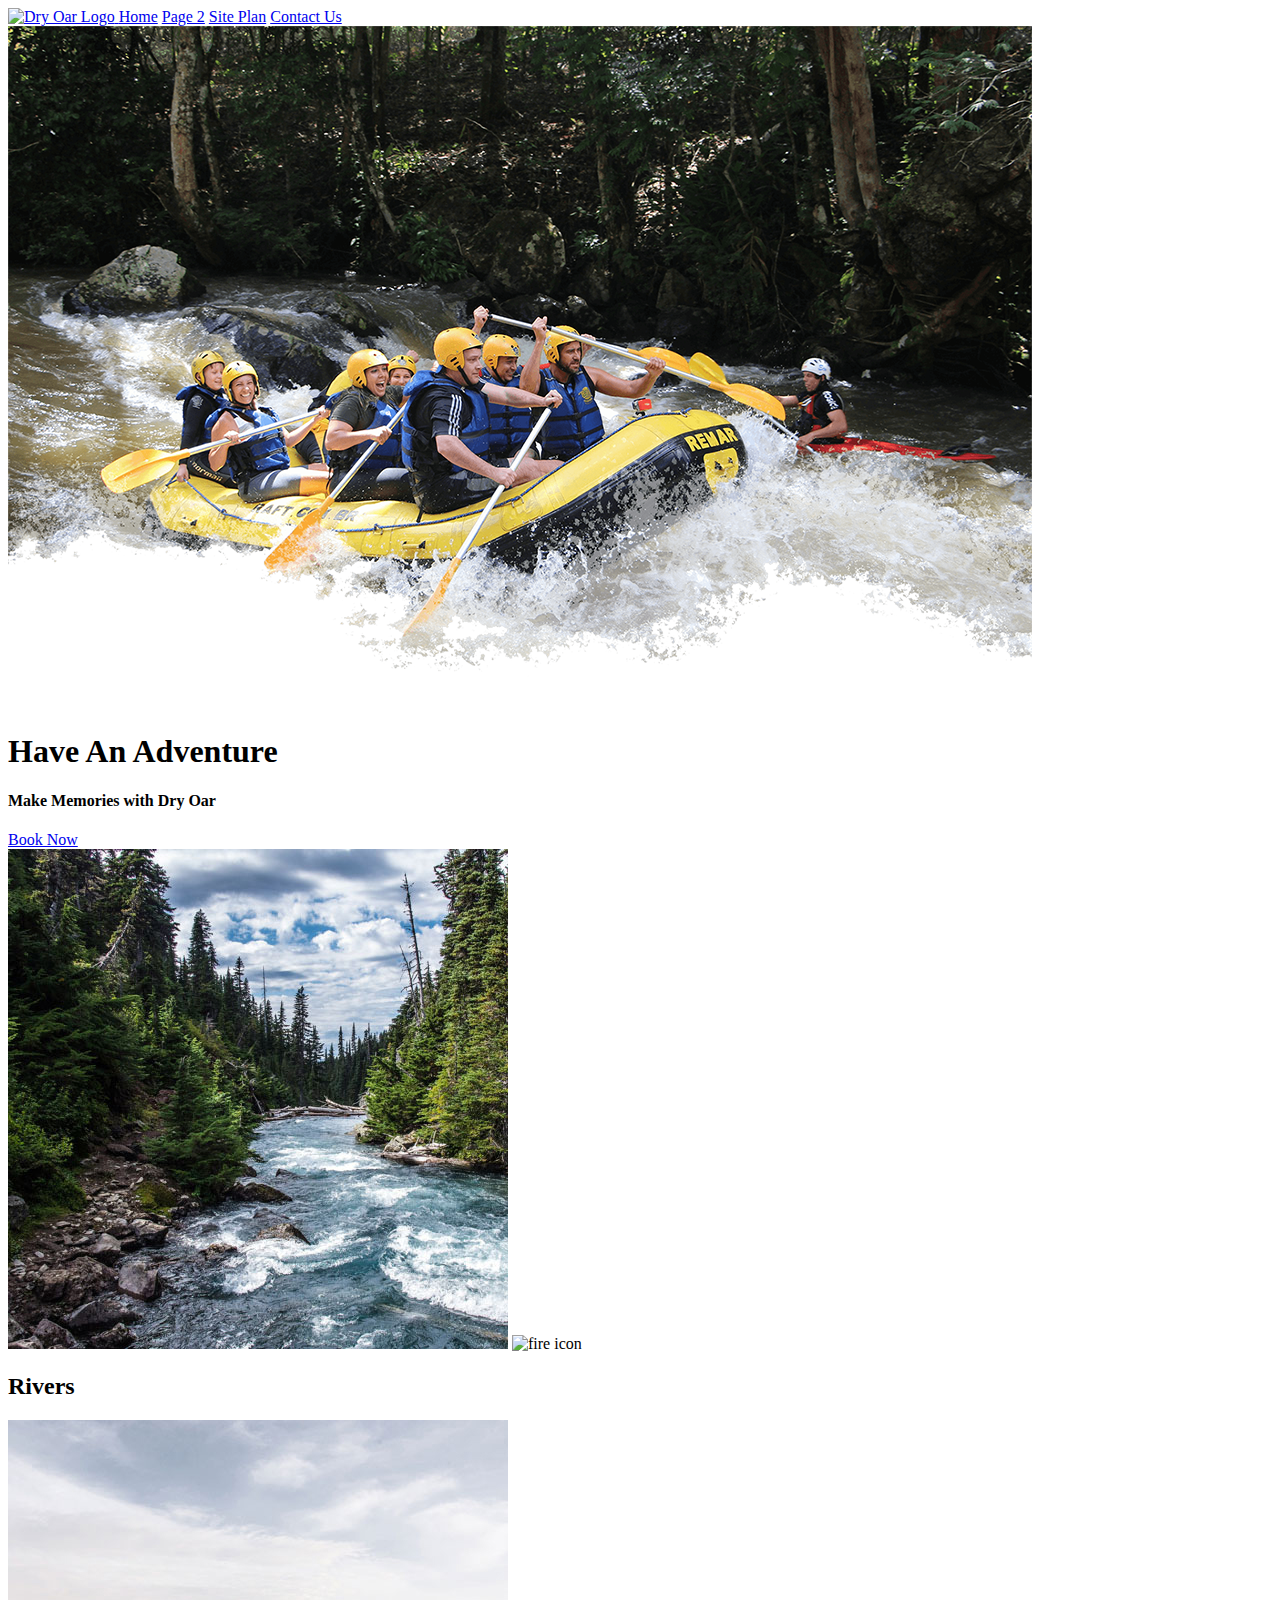
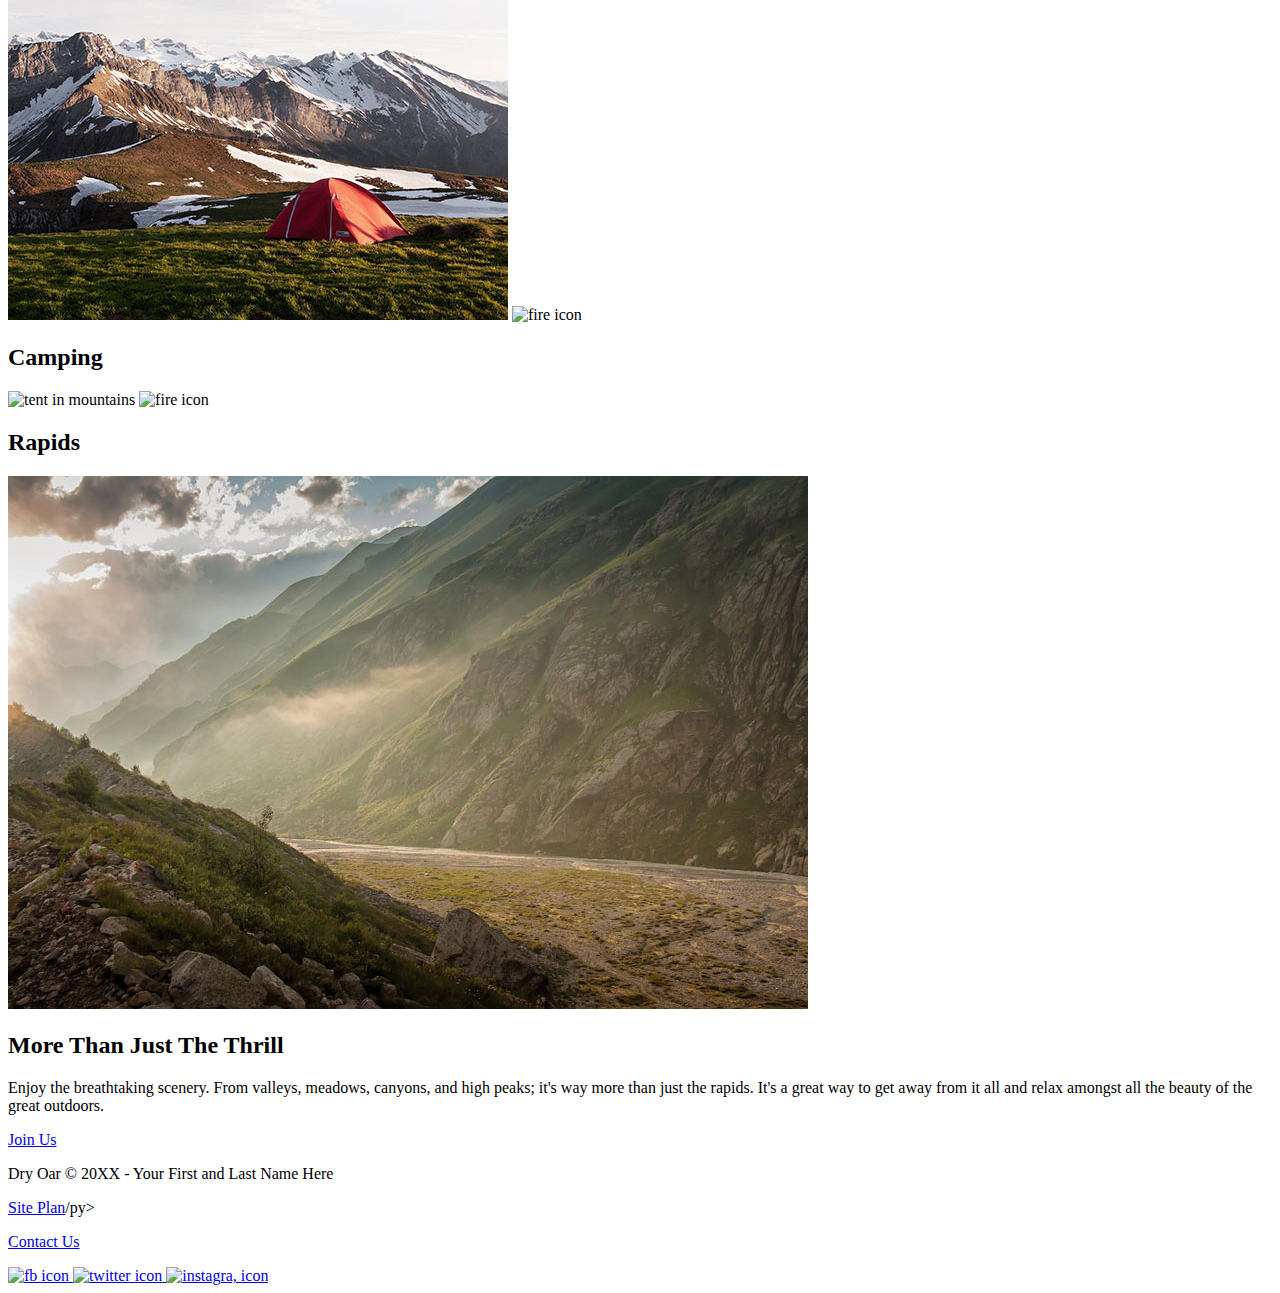
==== wwr/index.html @ 52f0e615 "fine" ====
<!DOCTYPE html>
<html lang="en">
<head>
    <meta charset="UTF-8">
    <meta http-equiv="X-UA-Compatible" content="IE=edge">
    <meta name="viewport" content="width=device-width, initial-scale=1.0">
    <title>Whitewater Rafting Vacations | Dry Oar Boating | Home</title>
</head>
<body>
    <body>
        </header>
            <a id=""logo_link" href="index.html">
                <img class=""logo" src="Assignment1\wdd130\wwr\images\logo.png" alt="Dry Oar Logo">
            </a>
            </nav>
                <a href="index.html">Home</a> 
                <a href="#">Page 2</a>
                <a href="site-plan-rafting.html">Site Plan</a>
                <a href="contactus.html">Contact Us</a>
                </nav>  
        </header>  
        <div id="hero">
            <div id="hero-box">
                <img id="hero-img" src="images/hero.png" alt="People enjoying white water rafting">
            </div>
            <section id="hero-msg">
                <h1 class="home-title">Have An Adventure</h1>
                <h4>Make Memories with Dry Oar </h4>
                <div class='button-box'>
                    <a class='book' href="contactus.html">Book Now</a>
                </div>
            </section>  
        </div>
        <main class="home-grid">
            <section class="rivers-card">
                <img class="card-img"src="images/rivers.jpg" alt="river in forest">
                <img class="icon" src="images/river_icon.png" alt="fire icon">
                <h2>Rivers</h2>
            </section>
            <section class="camping-card">
                <img class="card-img" src="images/camping.jpg" alt="tent in mountains">
                <img class="icon" src="images/fire_icon.png" alt="fire icon">
                <h2>Camping</h2>
            </section>
            <section class="rapids-card">
                <img class="card-img" src="images/rapids.jpg" alt="tent in mountains">
                <img class="icon" src="images/fire_icon.png" alt="fire icon">
                <h2>Rapids</h2>
            </section>
            <img class="mountains" src="images/mountains.jpg" alt="Misty mountains">
            </section class="msg">
                <h2>More Than Just The Thrill</h2>
                <p>Enjoy the breathtaking scenery. From valleys, meadows, canyons, and high peaks; it's way more than just the rapids. It's a great way to get away from it all and relax amongst all the beauty of the great outdoors. </p>
                <a class='join' href="rivers.html">Join Us</a>
            </section>
        </main>   
        </footer>   
            <p>Dry Oar &copy; 20XX - Your First and Last Name Here</p>
            <p><a href="site-plan-rafting.html">Site Plan</a>/py>
            <p><a href="contactus.html">Contact Us</a></p>
            <div class="social">
                <a href="https://facebook.com">
                    <img src="images/facebook.png" alt="fb icon">
                </a>
                <a href="https://twitter.com">
                    <img src="images/twitter.png" alt="twitter icon">
                </a>
                <a href="https://intagram.com">
                    <img src="images/instagram.png" alt="instagra, icon">
                </a>
            </div>
        </footer>
    </body>
</body>
</html>
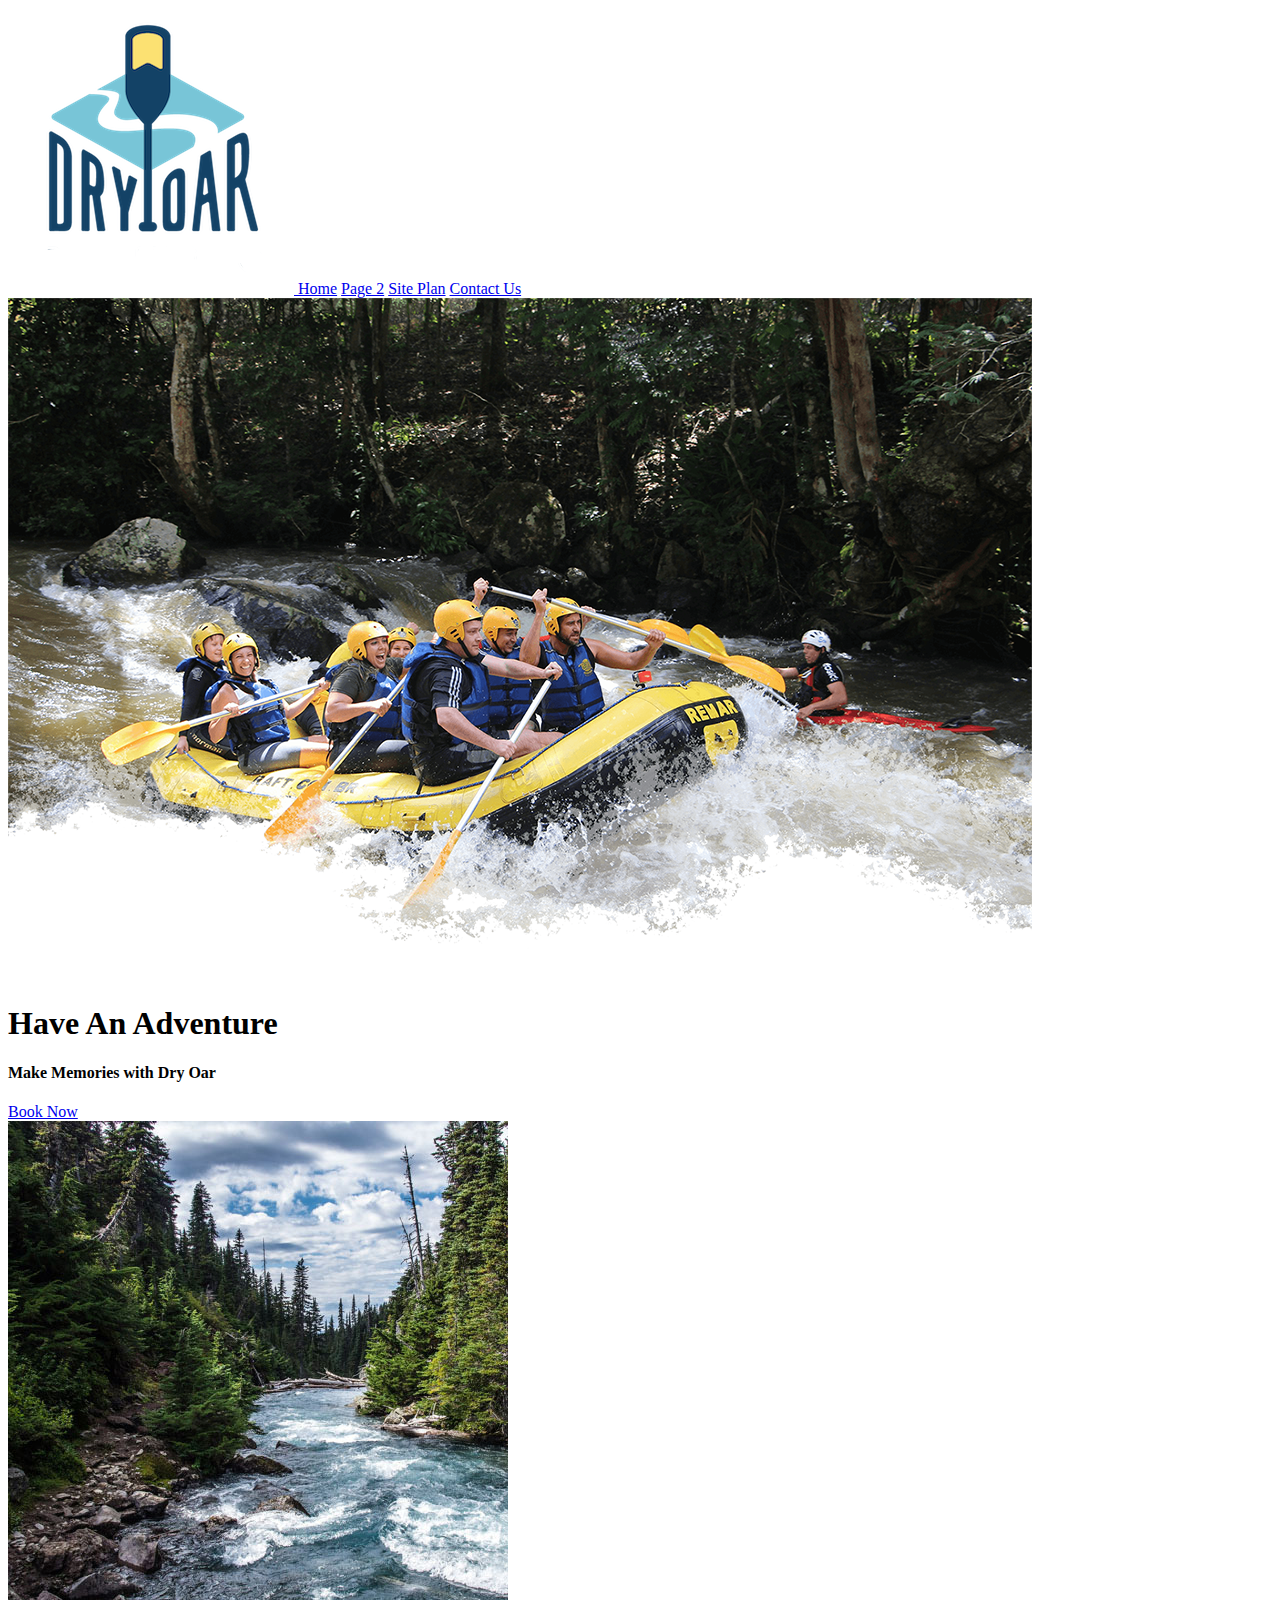
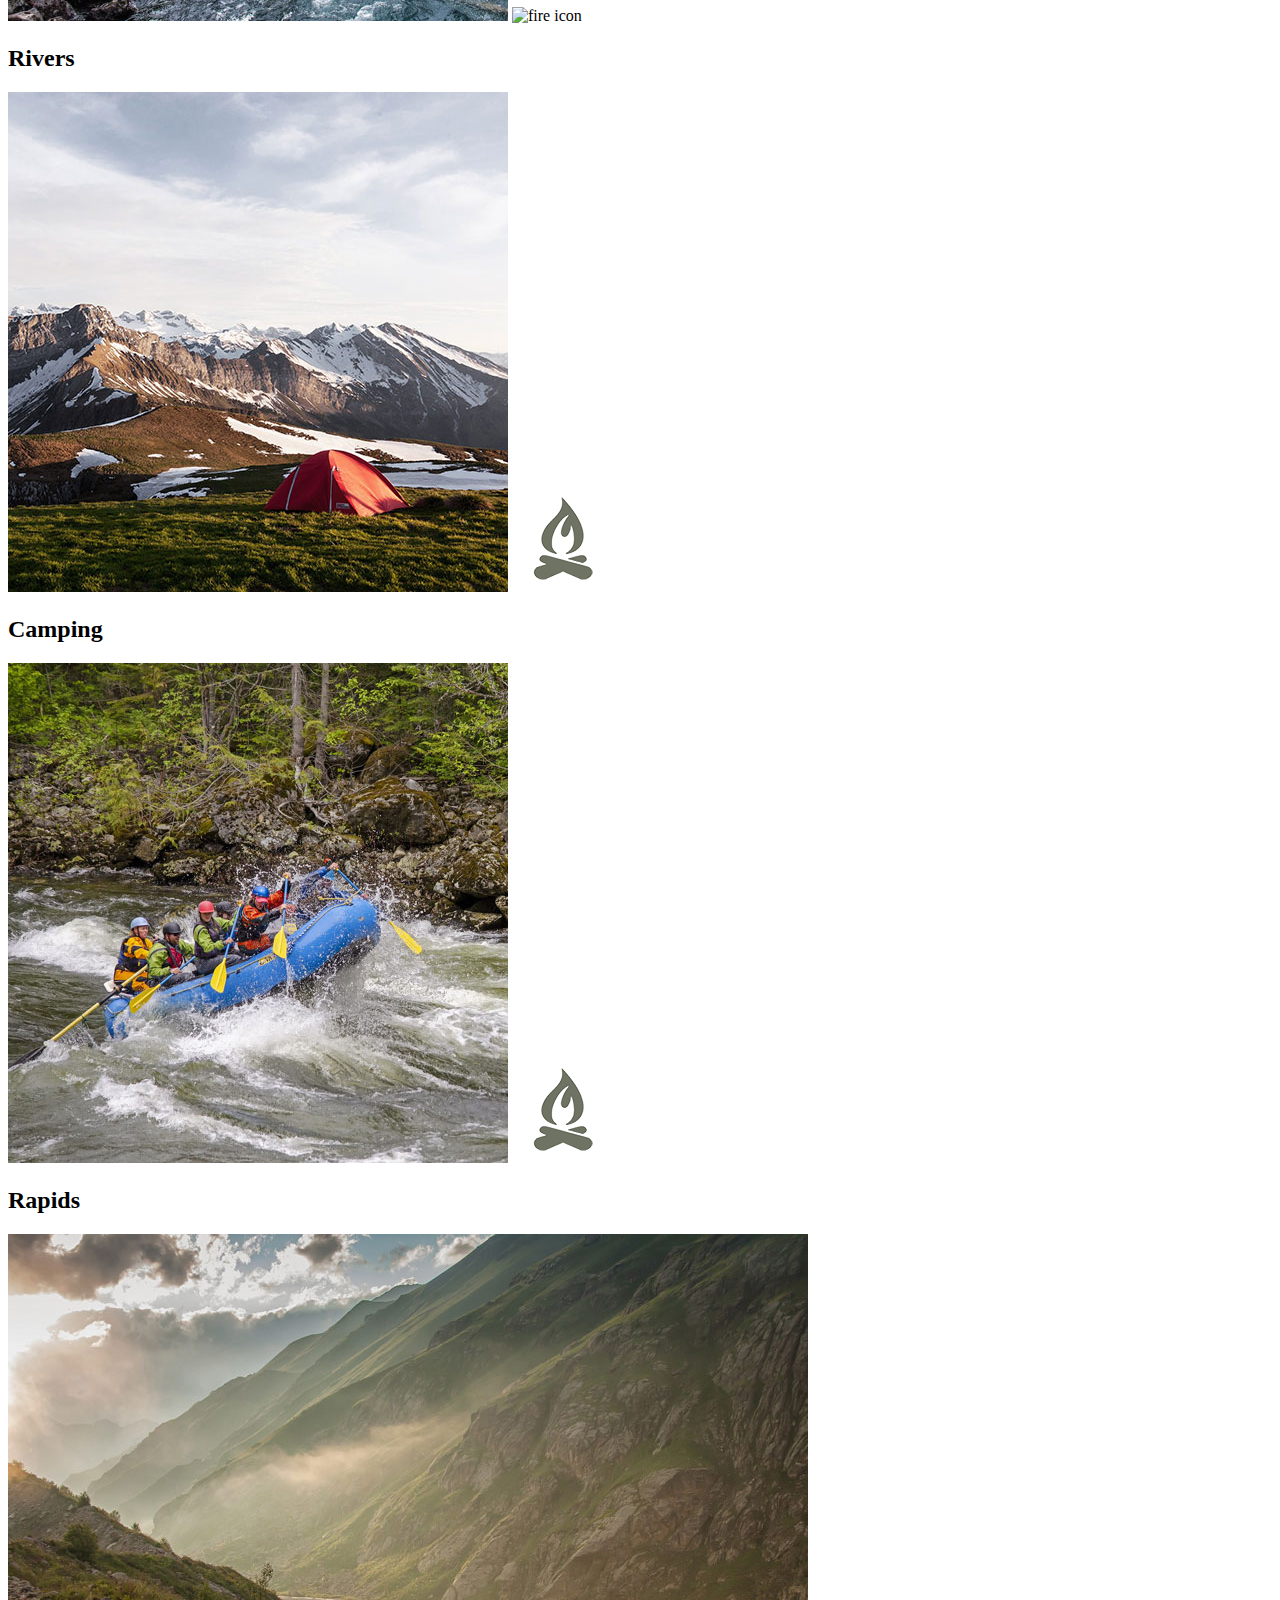
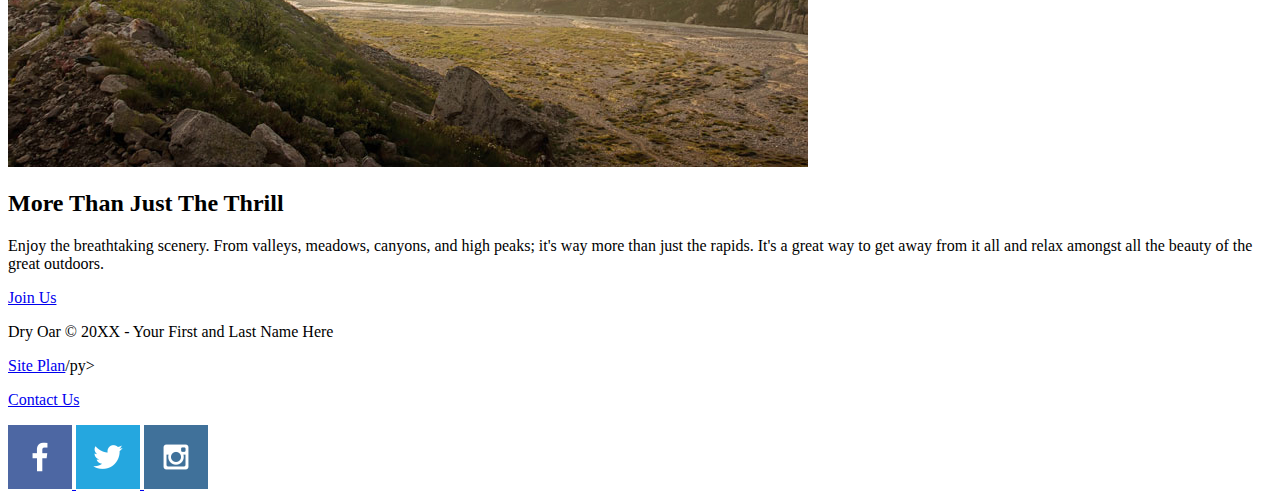
==== commit a1188f0e: "fixed link" ====
--- a/wwr/index.html
+++ b/wwr/index.html
@@ -4,20 +4,21 @@
     <meta charset="UTF-8">
     <meta http-equiv="X-UA-Compatible" content="IE=edge">
     <meta name="viewport" content="width=device-width, initial-scale=1.0">
+    <link rel="stylesheet" href="styles/style.css">
     <title>Whitewater Rafting Vacations | Dry Oar Boating | Home</title>
 </head>
 <body>
-    <body>
+    <div>
         </header>
             <a id=""logo_link" href="index.html">
-                <img class=""logo" src="Assignment1\wdd130\wwr\images\logo.png" alt="Dry Oar Logo">
+                <img class=""logo" src="images/logo.png" alt="Dry Oar Logo">
             </a>
             </nav>
                 <a href="index.html">Home</a> 
                 <a href="#">Page 2</a>
                 <a href="site-plan-rafting.html">Site Plan</a>
                 <a href="contactus.html">Contact Us</a>
-                </nav>  
+            </nav>  
         </header>  
         <div id="hero">
             <div id="hero-box">
@@ -59,17 +60,17 @@
             <p><a href="site-plan-rafting.html">Site Plan</a>/py>
             <p><a href="contactus.html">Contact Us</a></p>
             <div class="social">
-                <a href="https://facebook.com">
+                <a href="https://facebook.com" target="_blank">
                     <img src="images/facebook.png" alt="fb icon">
                 </a>
-                <a href="https://twitter.com">
+                <a href="https://twitter.com" target="_blank">
                     <img src="images/twitter.png" alt="twitter icon">
                 </a>
-                <a href="https://intagram.com">
-                    <img src="images/instagram.png" alt="instagra, icon">
+                <a href="https://intagram.com" target="_blank">
+                    <img src="images/instagram.png" alt="instagram, icon">
                 </a>
             </div>
         </footer>
-    </body>
+    </div>
 </body>
 </html>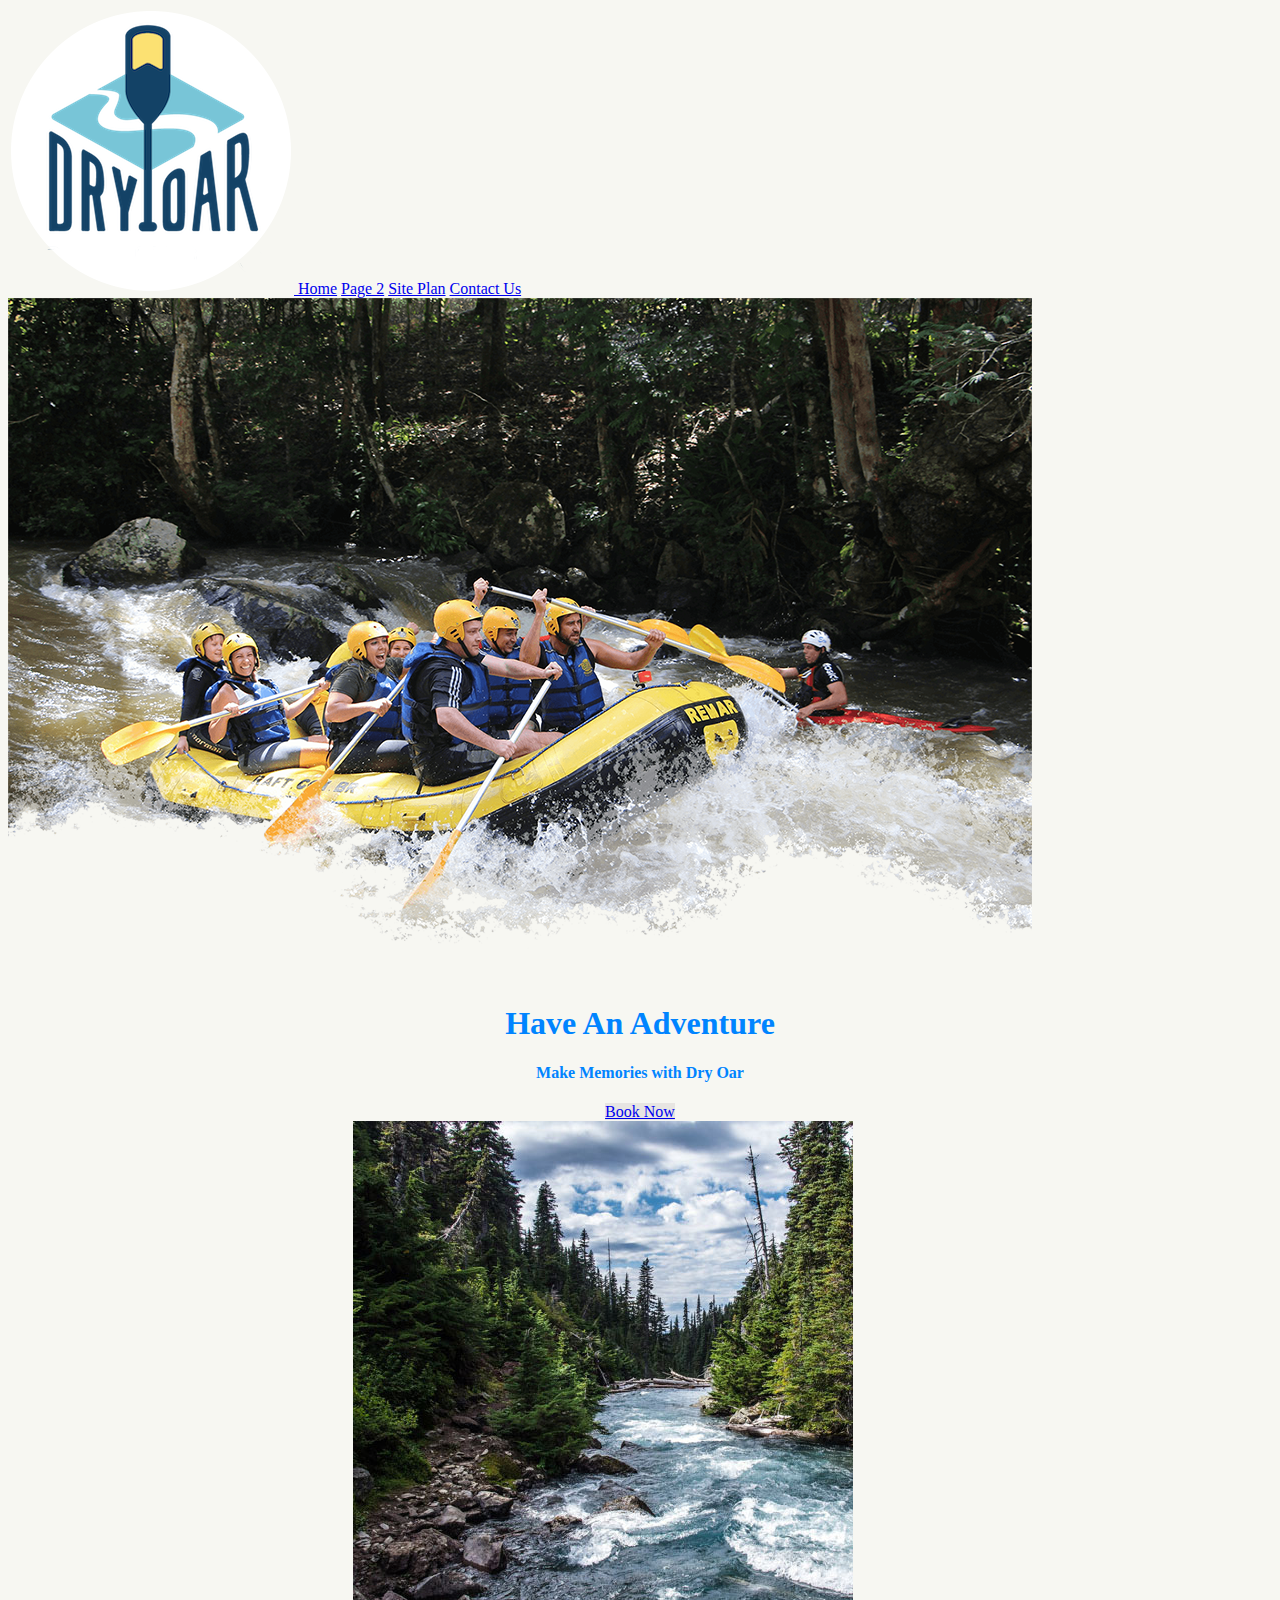
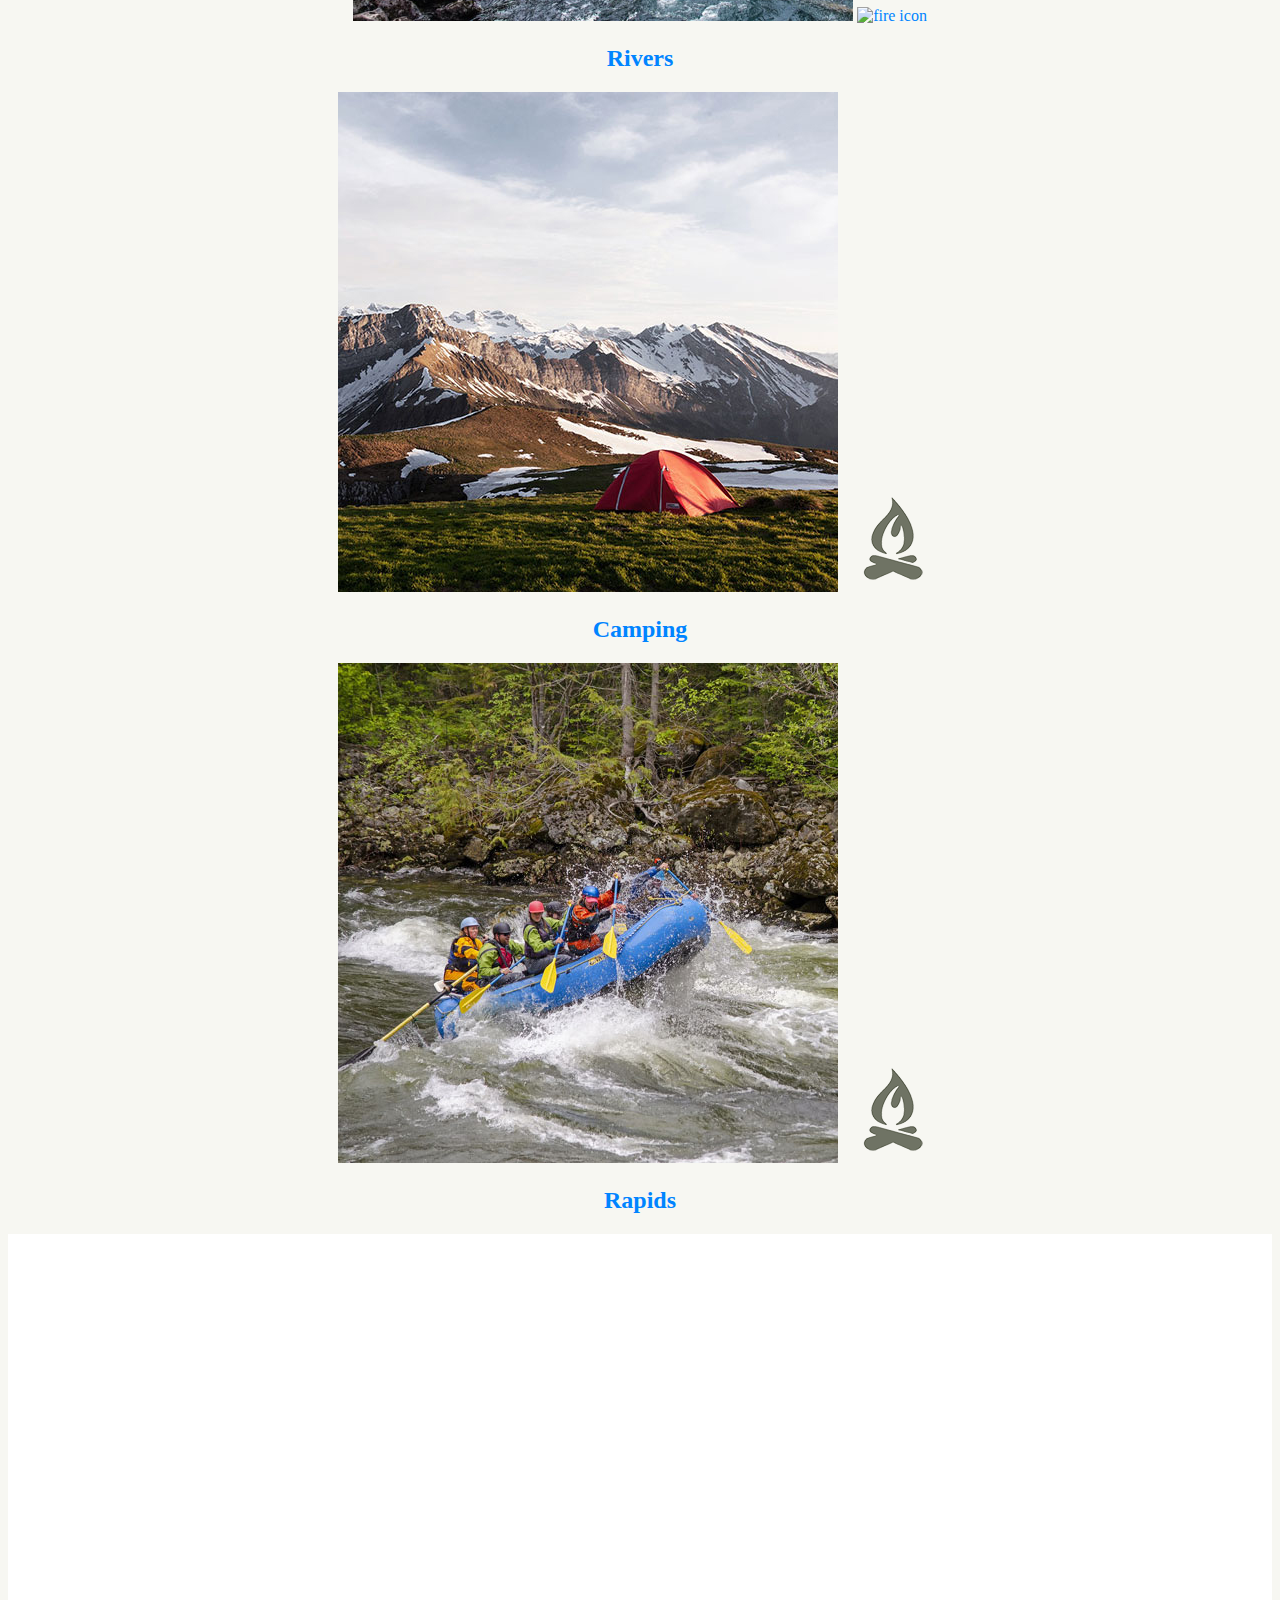
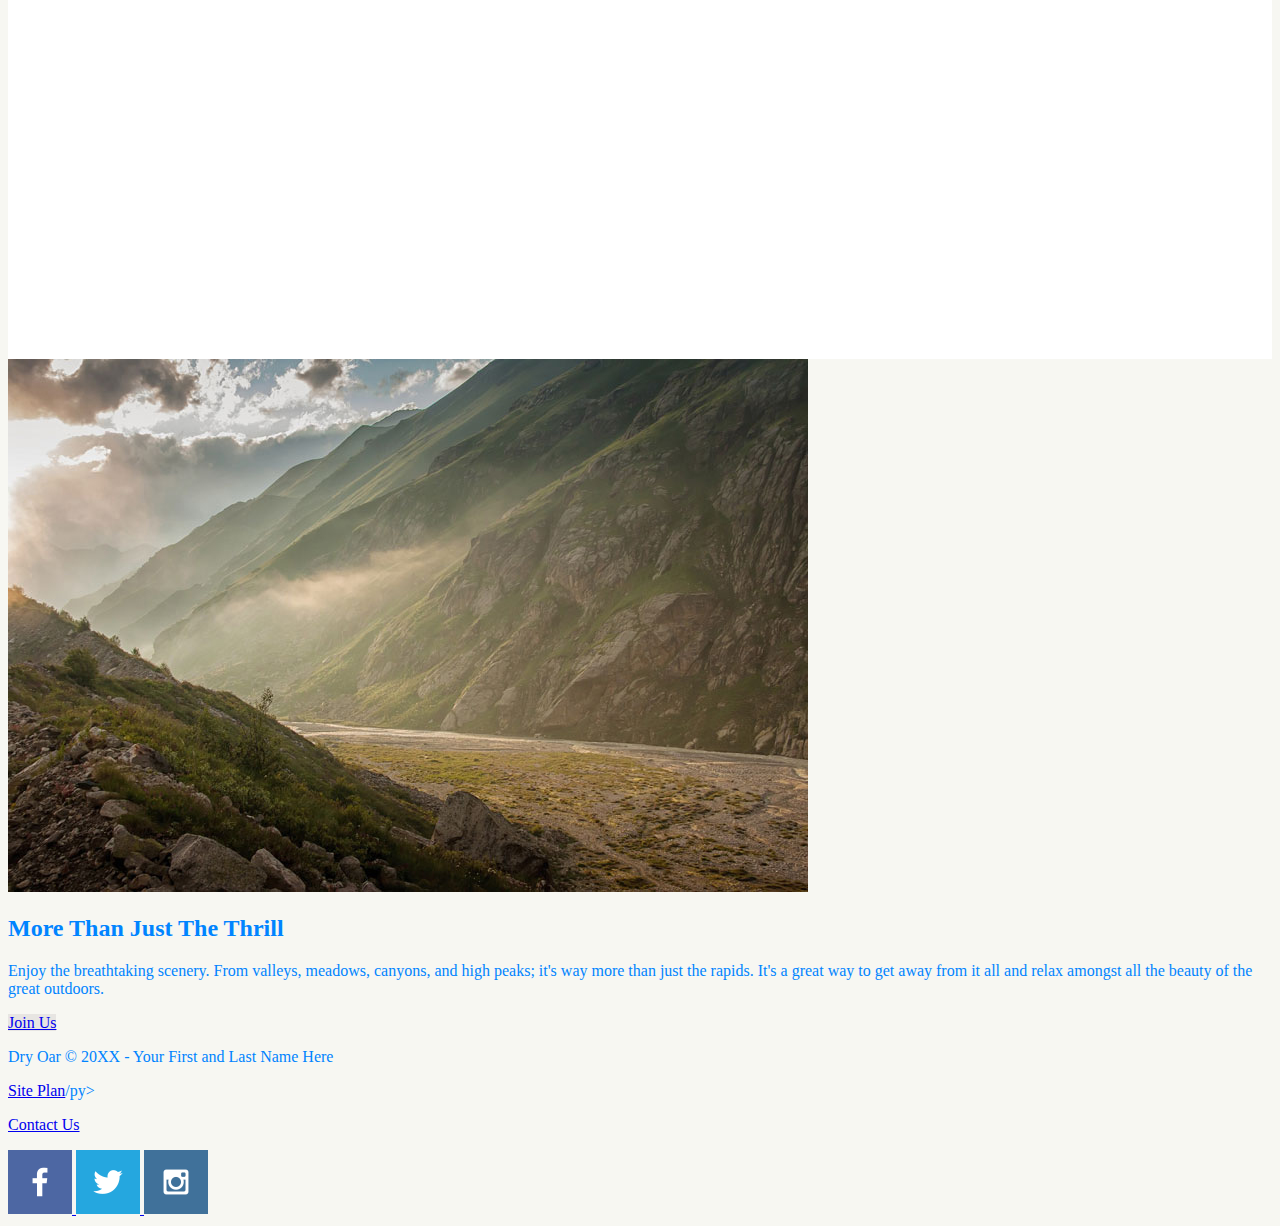
==== commit 7d18a445: "init commit" ====
--- a/wwr/index.html
+++ b/wwr/index.html
@@ -8,7 +8,7 @@
     <title>Whitewater Rafting Vacations | Dry Oar Boating | Home</title>
 </head>
 <body>
-    <div>
+    <div id="content">
         </header>
             <a id=""logo_link" href="index.html">
                 <img class=""logo" src="images/logo.png" alt="Dry Oar Logo">
@@ -48,6 +48,7 @@
                 <img class="icon" src="images/fire_icon.png" alt="fire icon">
                 <h2>Rapids</h2>
             </section>
+            <div id="background"></div>
             <img class="mountains" src="images/mountains.jpg" alt="Misty mountains">
             </section class="msg">
                 <h2>More Than Just The Thrill</h2>
--- a/wwr/styles/style.css
+++ b/wwr/styles/style.css
@@ -0,0 +1,57 @@
+#content {
+    max-width: 1600px;
+    margin: 0 auto;
+}
+
+nav a {
+    text-align: center;
+}
+
+#hero-msg h1, #hero-msg h4 {
+    text-align: center;
+}
+
+.button-box {
+    text-align: center;
+}
+
+main section{
+    text-align: center;
+}
+
+#background {
+    height: 725px;
+}
+
+body {
+    background-color: #f7f7f2;
+    color: rgb(0, 132, 255)
+}
+
+header {
+    background-color: rgb(248, 247, 247);
+}
+
+nav a:hover {
+    background-color: rgb(7, 7, 7);
+}
+
+.book, .join {
+    background-color: rgb(231, 229, 226);
+}
+
+.book:hover, .join:hover {
+    background-color: rgb(244, 244, 243);
+}
+ 
+#background {
+    background-color: white;
+}
+
+.msg {
+    background-color: black;
+}
+
+footer {
+    background-color: grey;
+}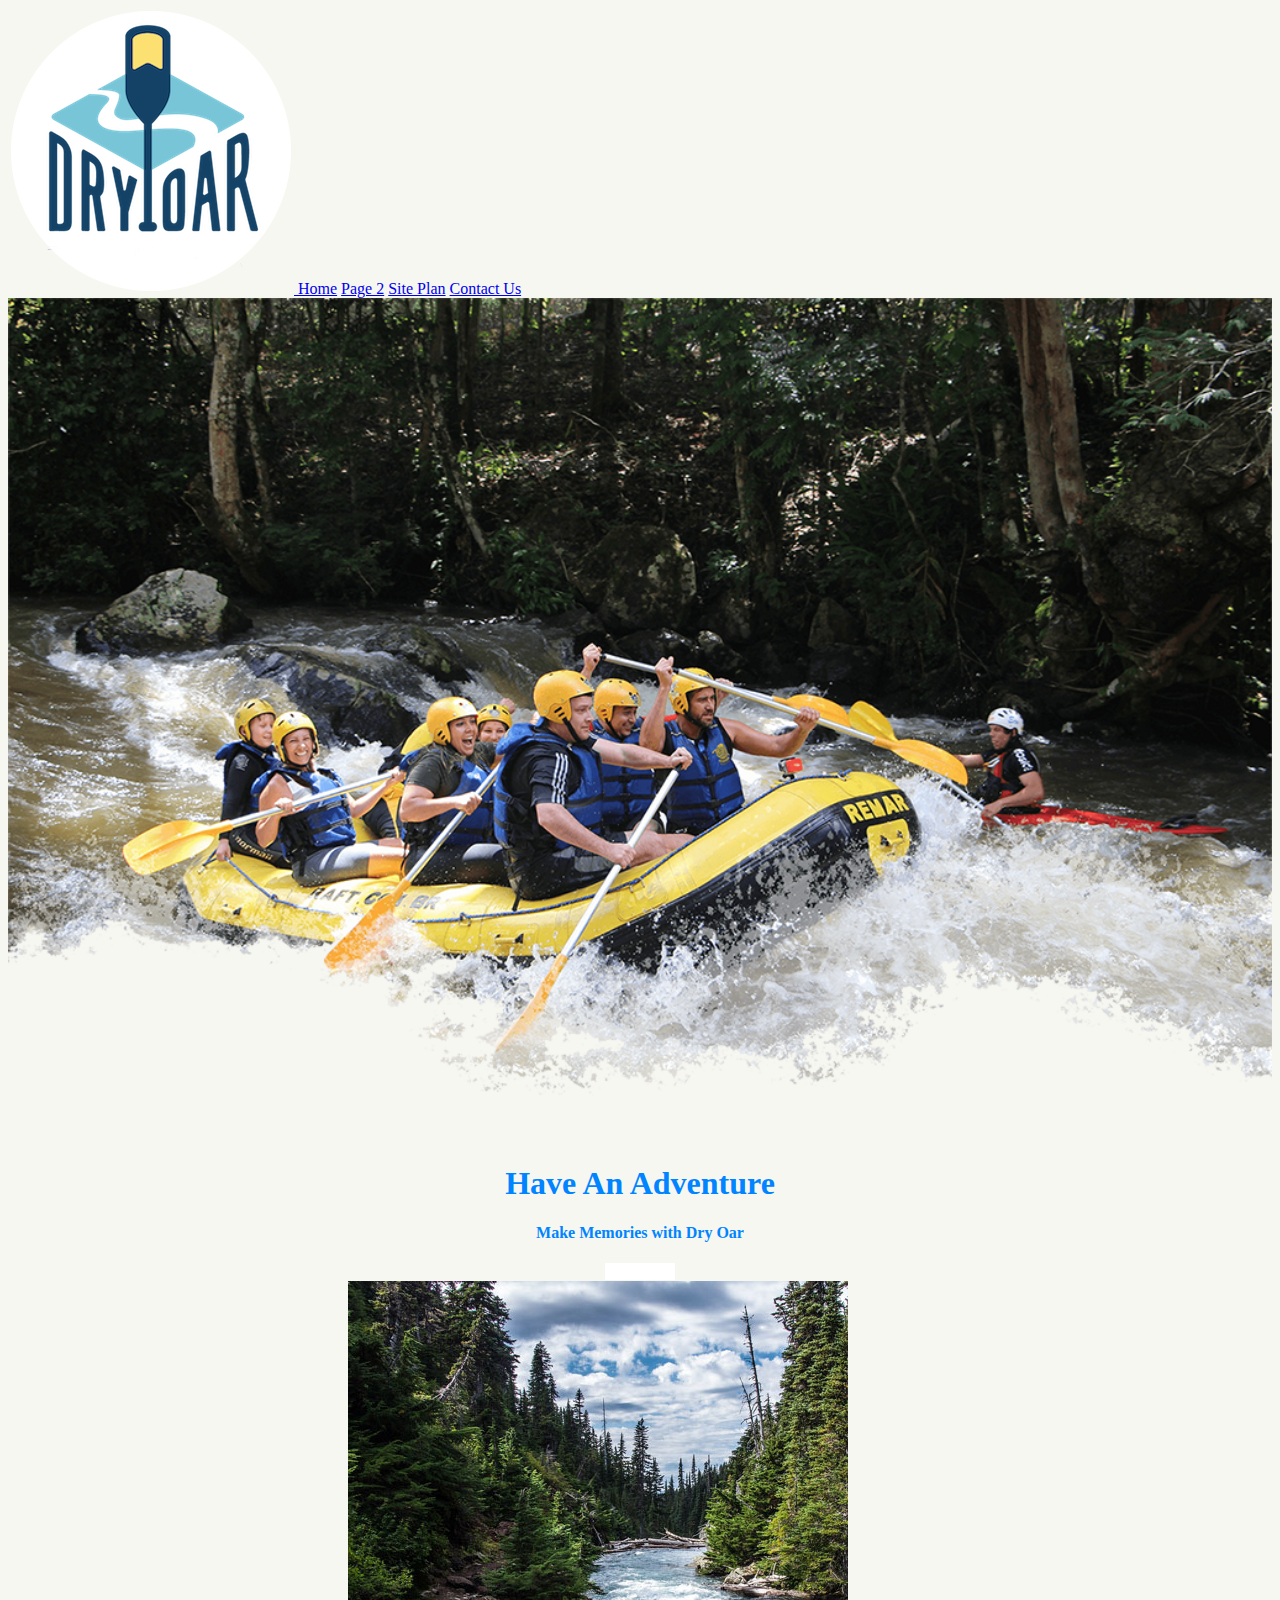
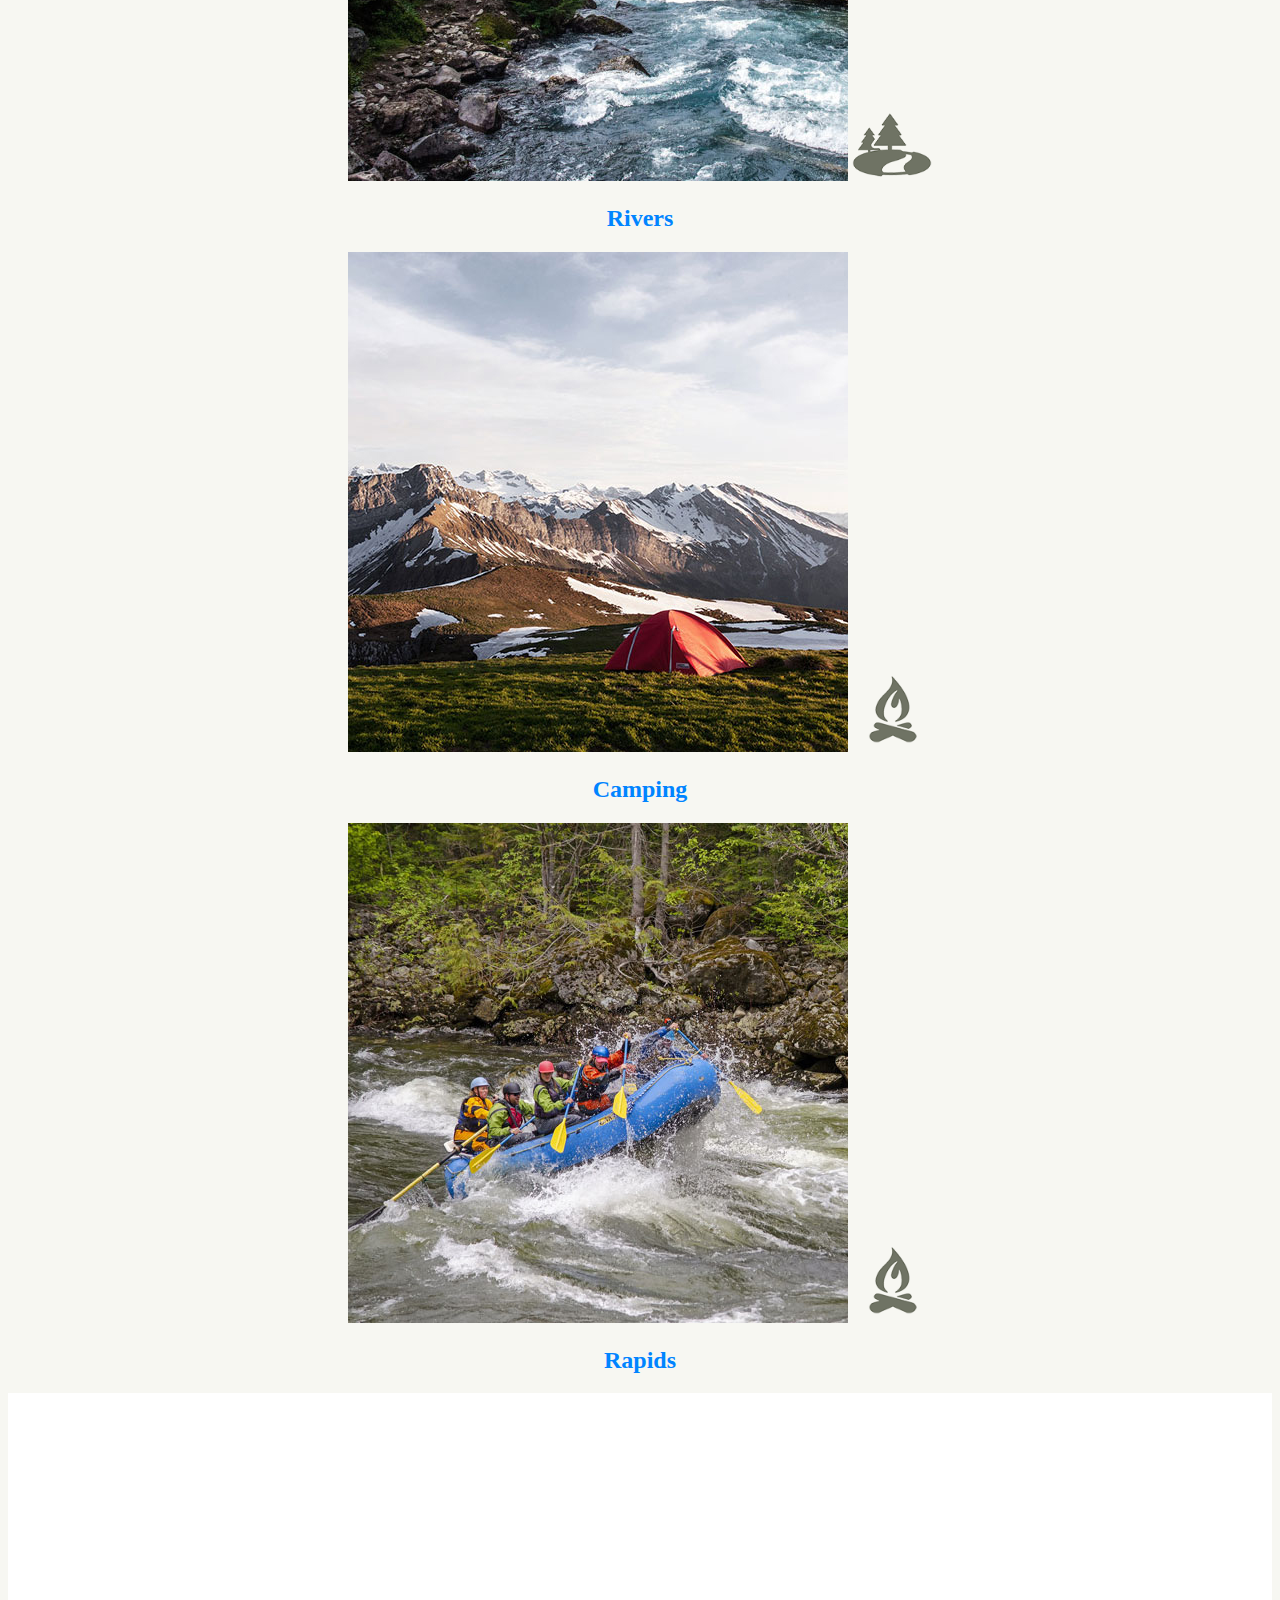
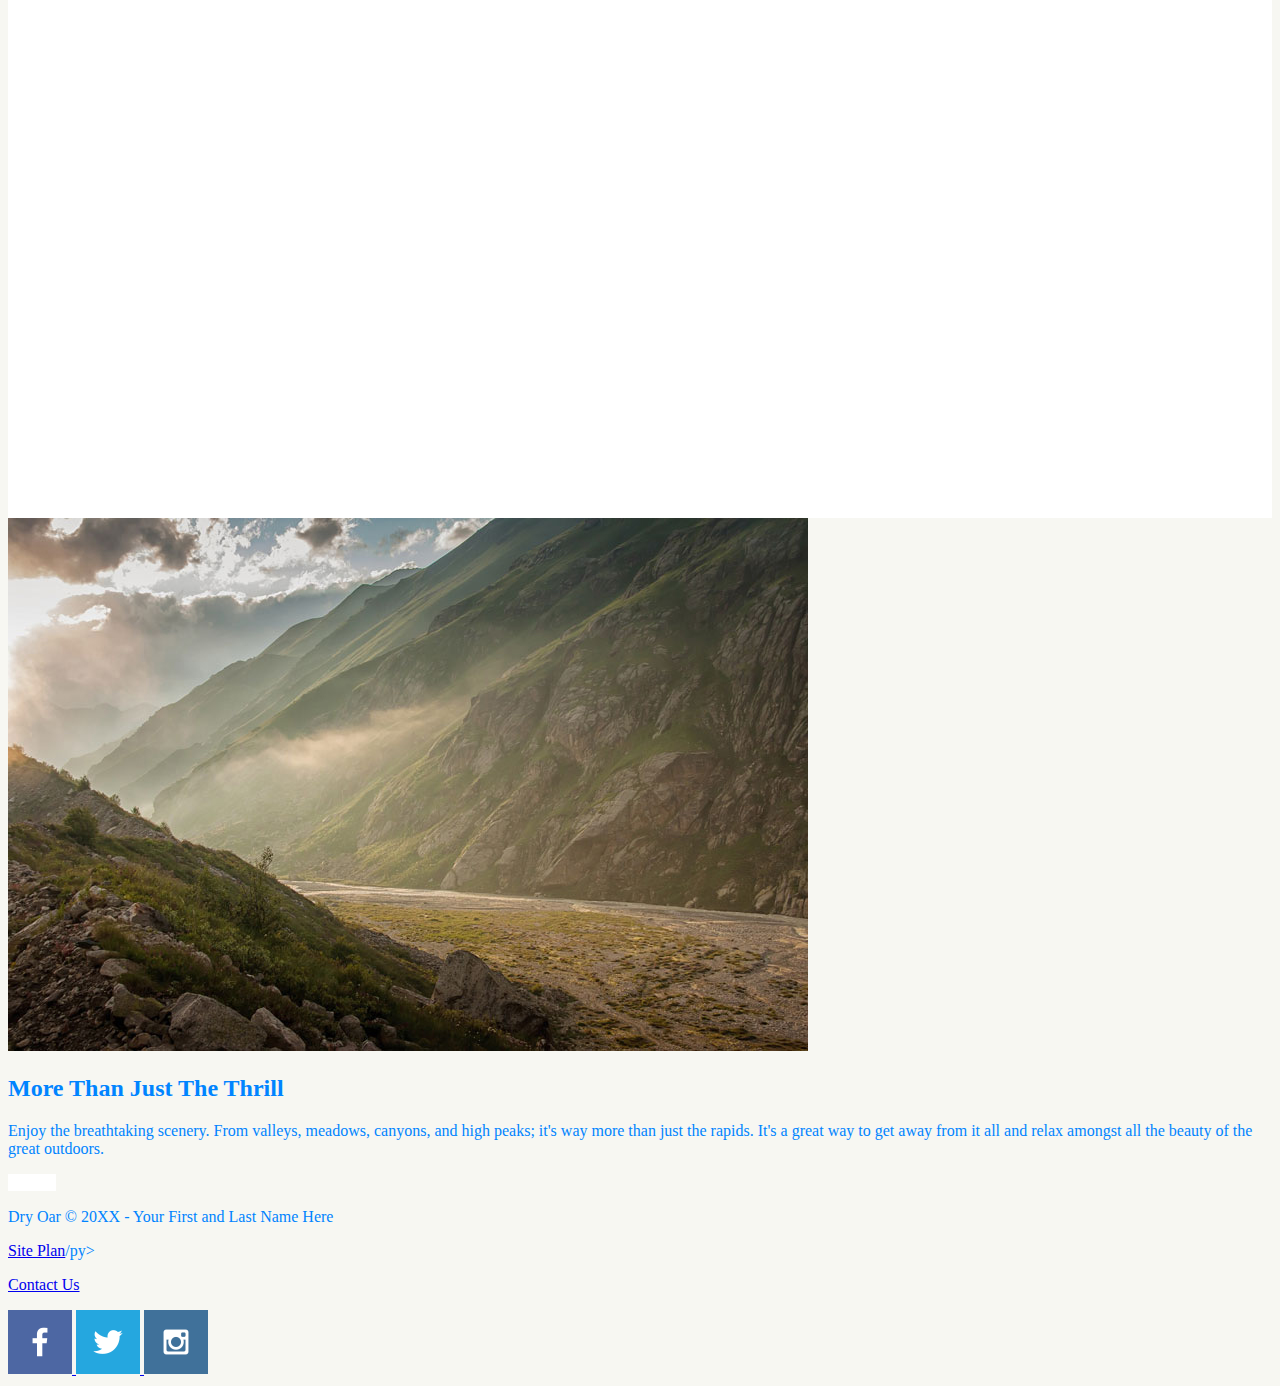
==== commit 2592a189: "Found missing image" ====
--- a/wwr/index.html
+++ b/wwr/index.html
@@ -10,8 +10,8 @@
 <body>
     <div id="content">
         </header>
-            <a id=""logo_link" href="index.html">
-                <img class=""logo" src="images/logo.png" alt="Dry Oar Logo">
+            <a id="logo_link" href="index.html">
+                <img class="logo" src="images/logo.png" alt="Dry Oar Logo">
             </a>
             </nav>
                 <a href="index.html">Home</a> 
@@ -35,7 +35,7 @@
         <main class="home-grid">
             <section class="rivers-card">
                 <img class="card-img"src="images/rivers.jpg" alt="river in forest">
-                <img class="icon" src="images/river_icon.png" alt="fire icon">
+                <img class="icon" src="images/river_icon.png" alt="river icon">
                 <h2>Rivers</h2>
             </section>
             <section class="camping-card">
--- a/wwr/styles/style.css
+++ b/wwr/styles/style.css
@@ -5,6 +5,7 @@
 
 nav a {
     text-align: center;
+    text-decoration: none;
 }
 
 #hero-msg h1, #hero-msg h4 {
@@ -34,24 +35,55 @@
 
 nav a:hover {
     background-color: rgb(7, 7, 7);
+    
 }
 
 .book, .join {
-    background-color: rgb(231, 229, 226);
+    background-color: white;
+    color: #ffffff;
+    text-decoration: none;
 }
 
 .book:hover, .join:hover {
-    background-color: rgb(244, 244, 243);
+    background-color: rgb(255, 255, 253);
+    color: #f7f7f2;
 }
  
 #background {
-    background-color: white;
+    background-color: rgb(255, 255, 255);
+    color: #f7f7f2;
 }
 
 .msg {
     background-color: black;
+    color: #000000;
 }
 
 footer {
     background-color: grey;
+    color: #808080;
+    font-size: 1.2em;
+}
+
+footer a {
+    background-color: black;
+    color: #000000;
+    text-decoration: none;
+}
+
+footer a:hover { 
+    background-color: antiquewhite;
+    color: #faebd7
+}
+
+footer p a:hover{
+    text-decoration: underline;
+}
+
+.icon {
+    width: 80px;
+}
+
+#hero-img {
+    width: 100%;
 }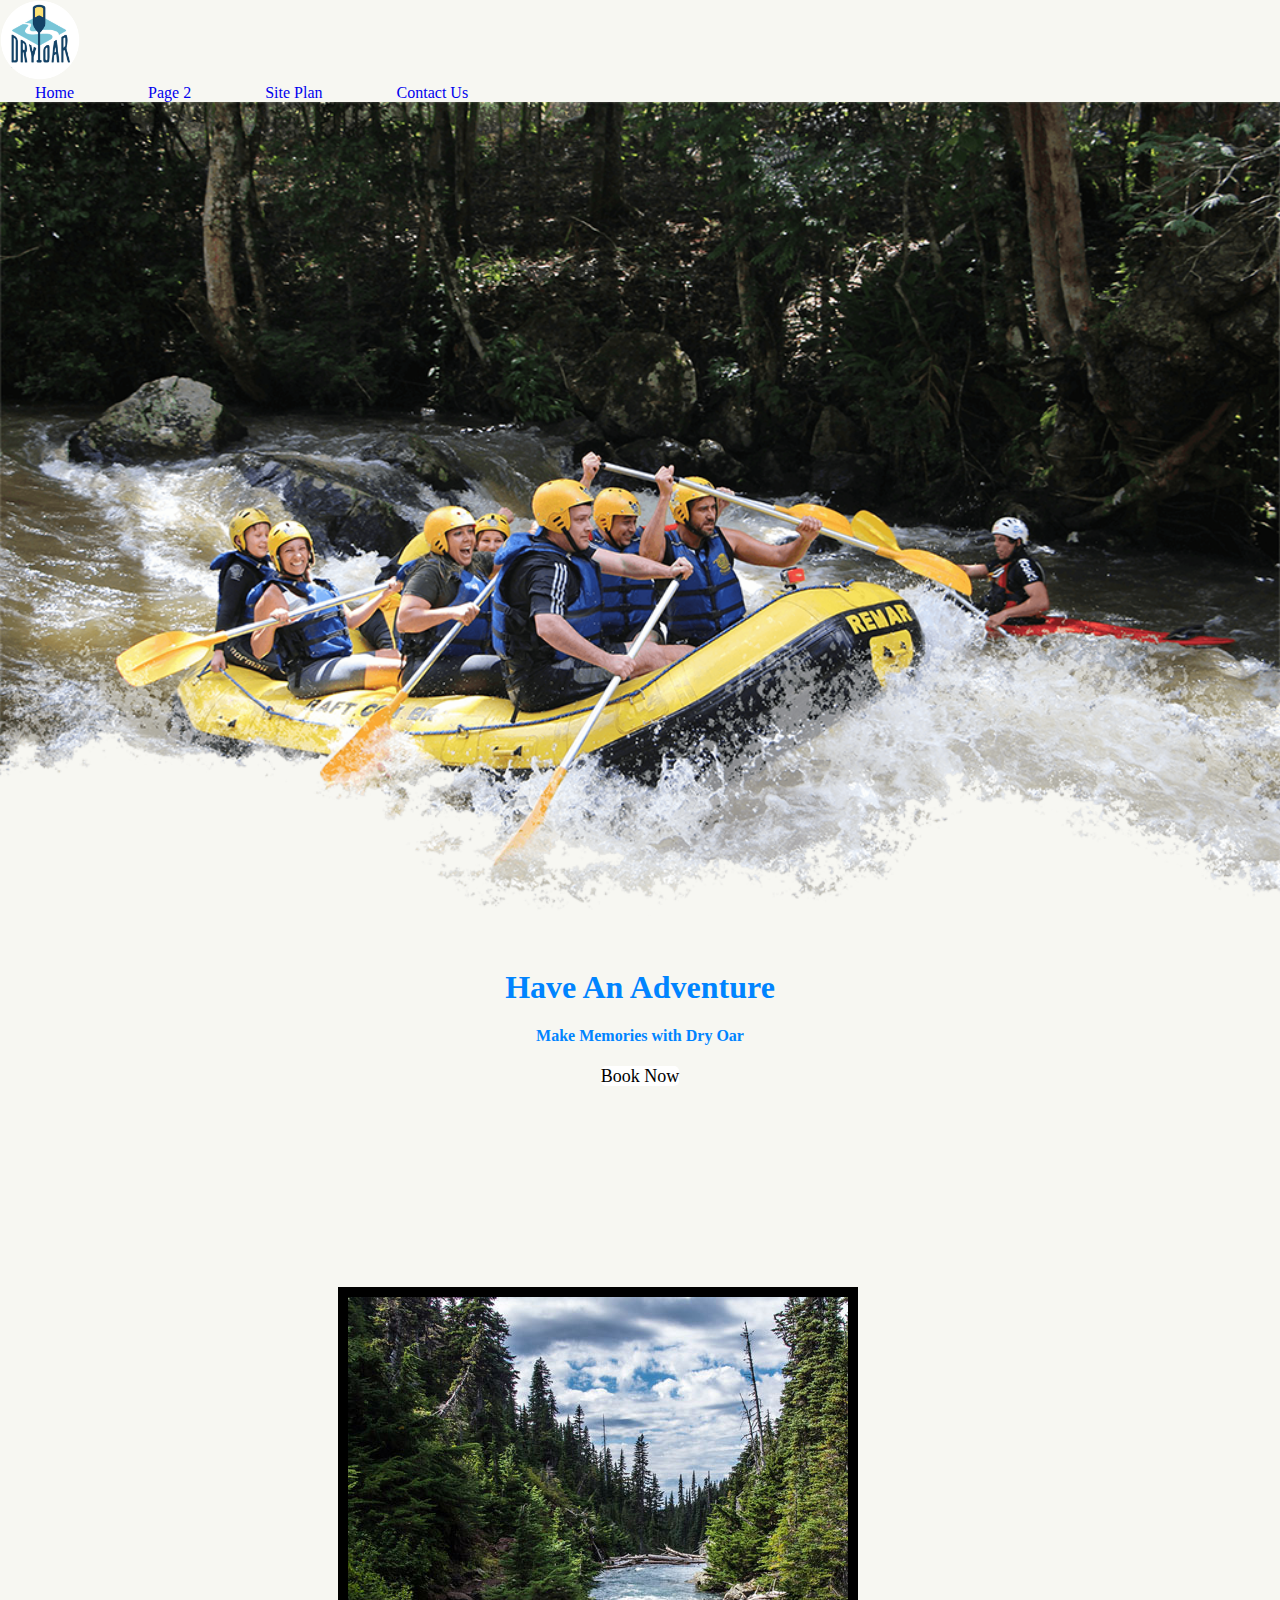
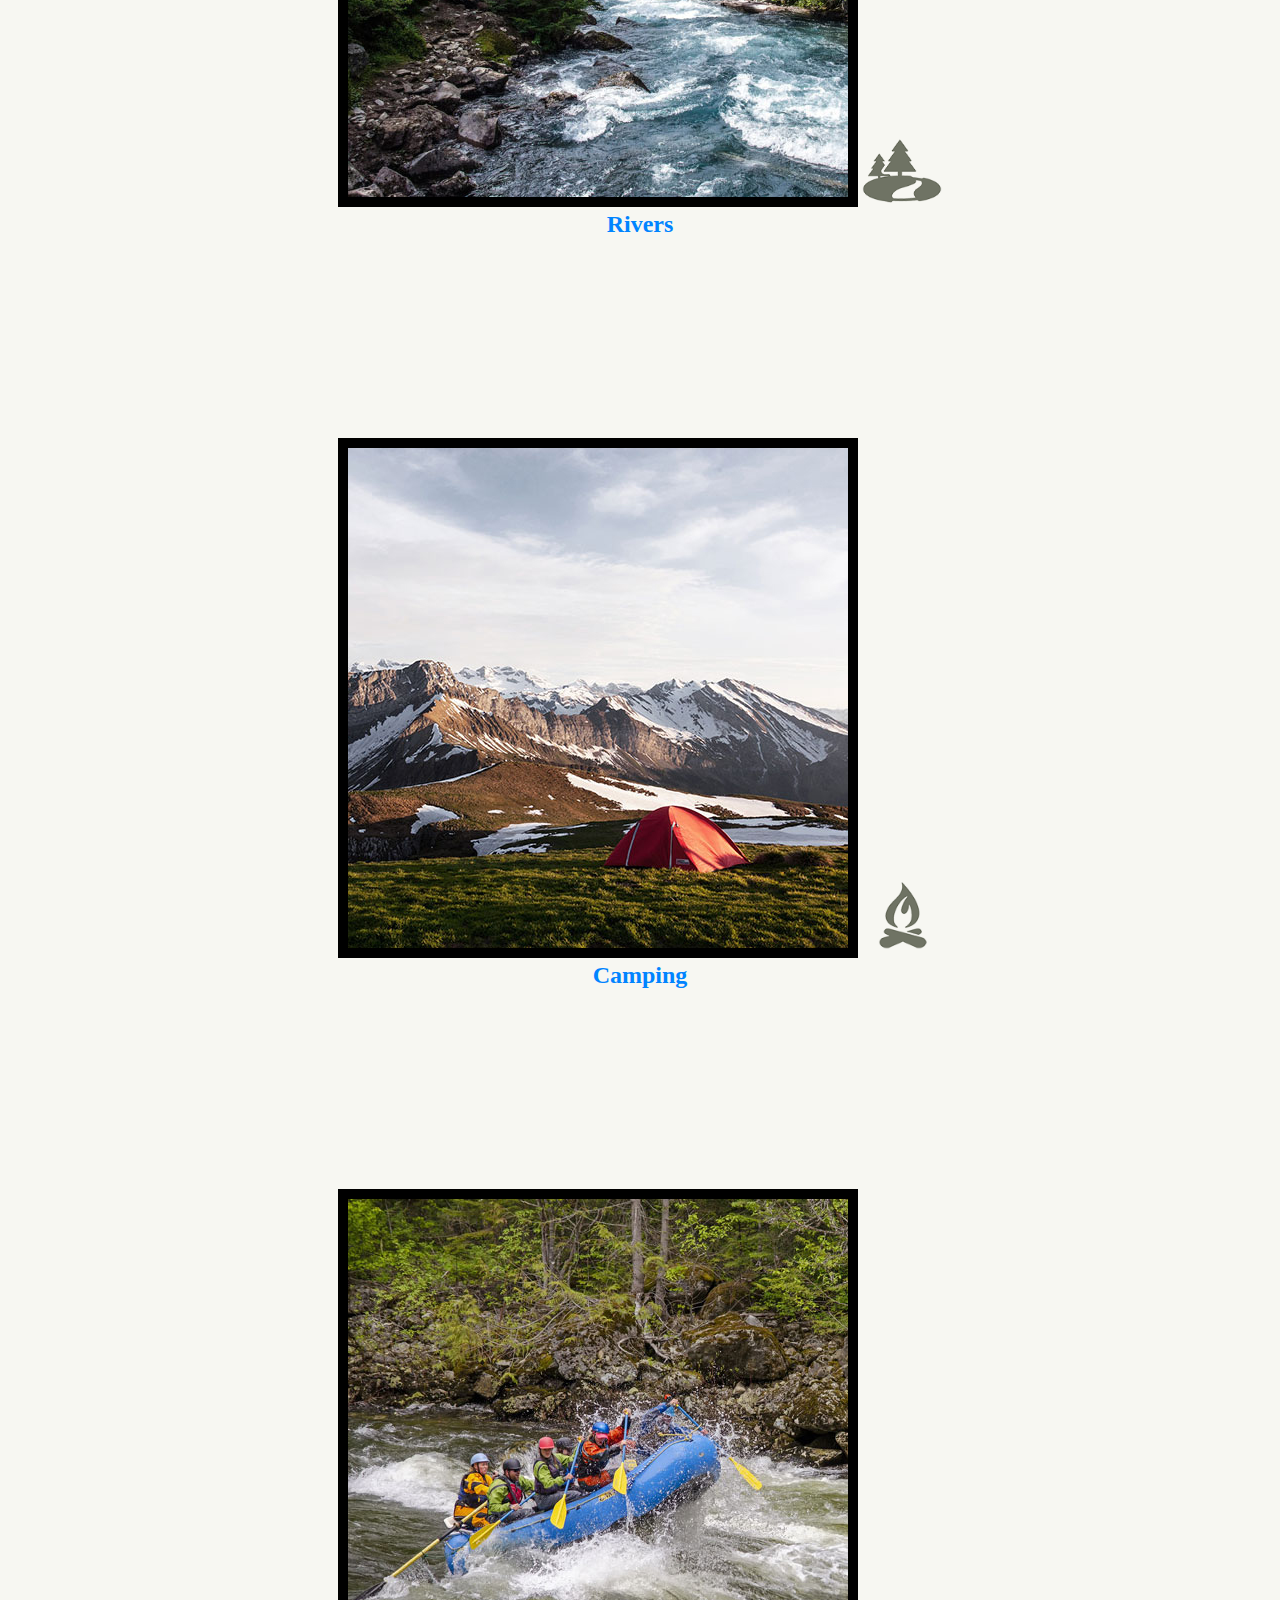
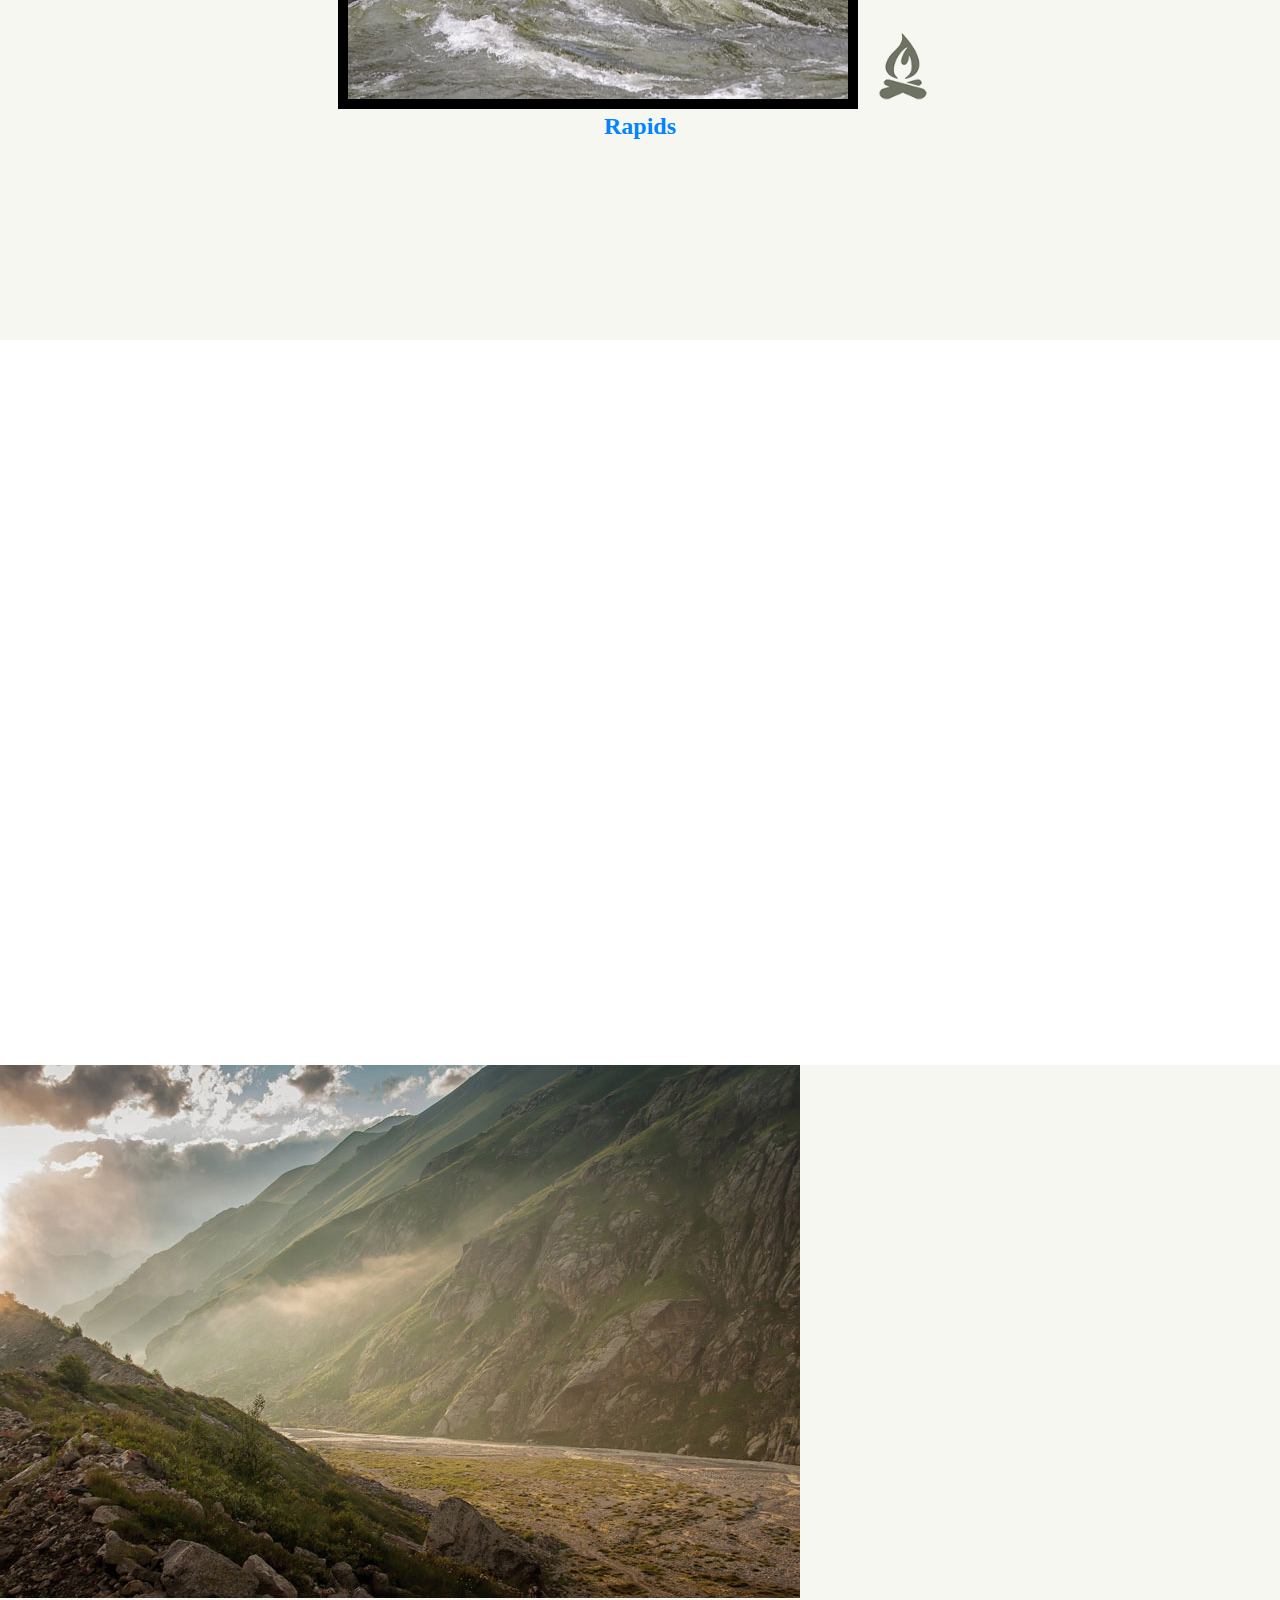
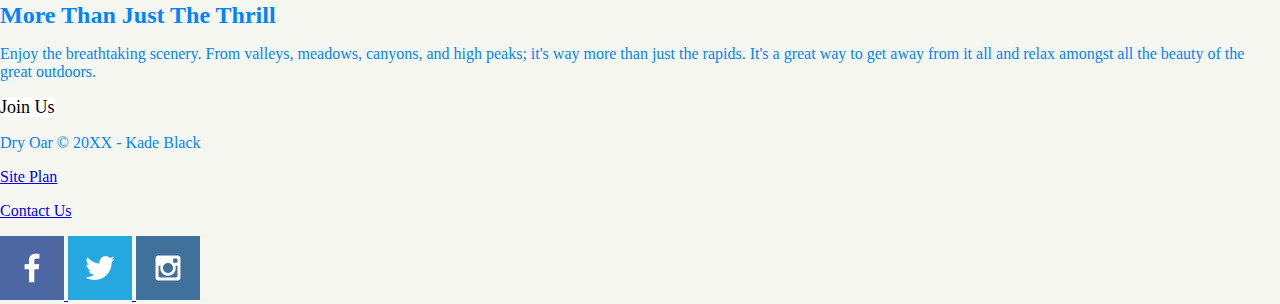
==== commit e5113ebe: "added borders" ====
--- a/wwr/index.html
+++ b/wwr/index.html
@@ -13,7 +13,7 @@
             <a id="logo_link" href="index.html">
                 <img class="logo" src="images/logo.png" alt="Dry Oar Logo">
             </a>
-            </nav>
+            <nav>
                 <a href="index.html">Home</a> 
                 <a href="#">Page 2</a>
                 <a href="site-plan-rafting.html">Site Plan</a>
@@ -57,8 +57,8 @@
             </section>
         </main>   
         </footer>   
-            <p>Dry Oar &copy; 20XX - Your First and Last Name Here</p>
-            <p><a href="site-plan-rafting.html">Site Plan</a>/py>
+            <p>Dry Oar &copy; 20XX - Kade Black</p>
+            <p><a href="site-plan-rafting.html">Site Plan</a></p>
             <p><a href="contactus.html">Contact Us</a></p>
             <div class="social">
                 <a href="https://facebook.com" target="_blank">
--- a/wwr/styles/style.css
+++ b/wwr/styles/style.css
@@ -1,3 +1,5 @@
+@import url('https://fonts.googleapis.com/css2?family=Montserrat:wght@100;400&family=Roboto:wght@300&display=swap');
+
 #content {
     max-width: 1600px;
     margin: 0 auto;
@@ -6,6 +8,7 @@
 nav a {
     text-align: center;
     text-decoration: none;
+    padding: 35px;
 }
 
 #hero-msg h1, #hero-msg h4 {
@@ -26,7 +29,9 @@
 
 body {
     background-color: #f7f7f2;
-    color: rgb(0, 132, 255)
+    color: rgb(0, 132, 255);
+    padding: 0;
+    margin: 0;
 }
 
 header {
@@ -40,29 +45,37 @@
 
 .book, .join {
     background-color: white;
-    color: #ffffff;
+    color: #000000;
     text-decoration: none;
+    font-size: 18px;
+    padding: 15px 30 px;
+    margin-top: 50px;
+    border-radius: 5px;
 }
 
 .book:hover, .join:hover {
     background-color: rgb(255, 255, 253);
-    color: #f7f7f2;
+    color: #000000;
 }
  
 #background {
     background-color: rgb(255, 255, 255);
-    color: #f7f7f2;
+    color: #000000;
 }
 
 .msg {
-    background-color: black;
+    background-color: rgb(255, 255, 255);
     color: #000000;
+    line-height: 1.5em;
+    padding: 35px;
 }
 
 footer {
     background-color: grey;
     color: #808080;
     font-size: 1.2em;
+    padding: 25px 50px;
+    margin-top: 200px;
 }
 
 footer a {
@@ -82,8 +95,51 @@
 
 .icon {
     width: 80px;
+    padding-top: 10px;
 }
 
 #hero-img {
     width: 100%;
-}+}
+
+.logo {
+    width: 80px;
+}
+
+.home-title {
+    font-family:Georgia, 'Times New Roman', Times, serif;
+    font-size: 2em;
+    margin-top: 10px;
+}
+
+.msg h2{
+    font-family:Impact, Haettenschweiler, 'Arial Narrow Bold', sans-serif
+}
+
+h2 {
+    margin: 0;
+}
+
+#logo_link{
+    padding-top: 5px;
+}
+
+.msg p {
+    padding-bottom: 15px;
+}
+
+footer .social img{
+    padding-top: 15px;
+}
+
+.rivers-card, .camping-card, .rapids-card {
+    margin: 200px 0;
+}
+
+.card-img{
+    border: 10px solid #000000 
+}
+
+main section img {
+    box-sizing: border box;
+}
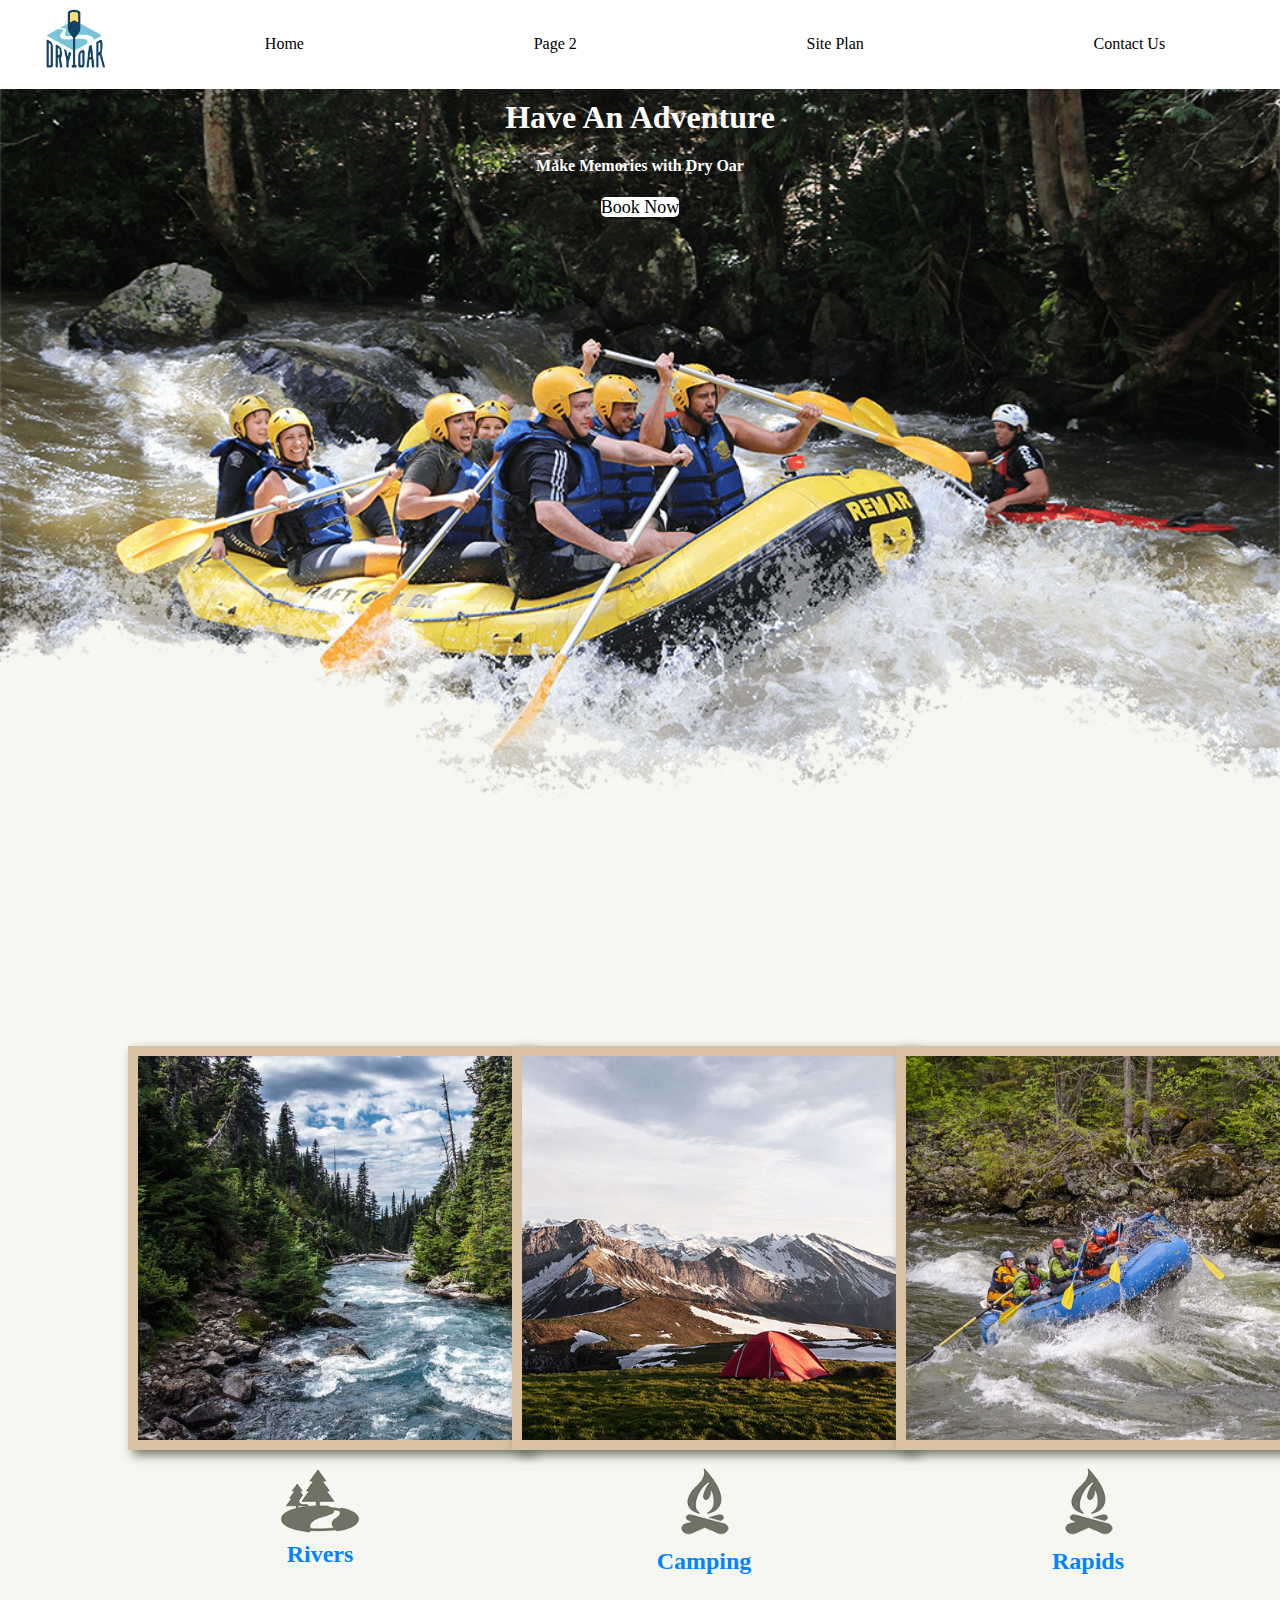
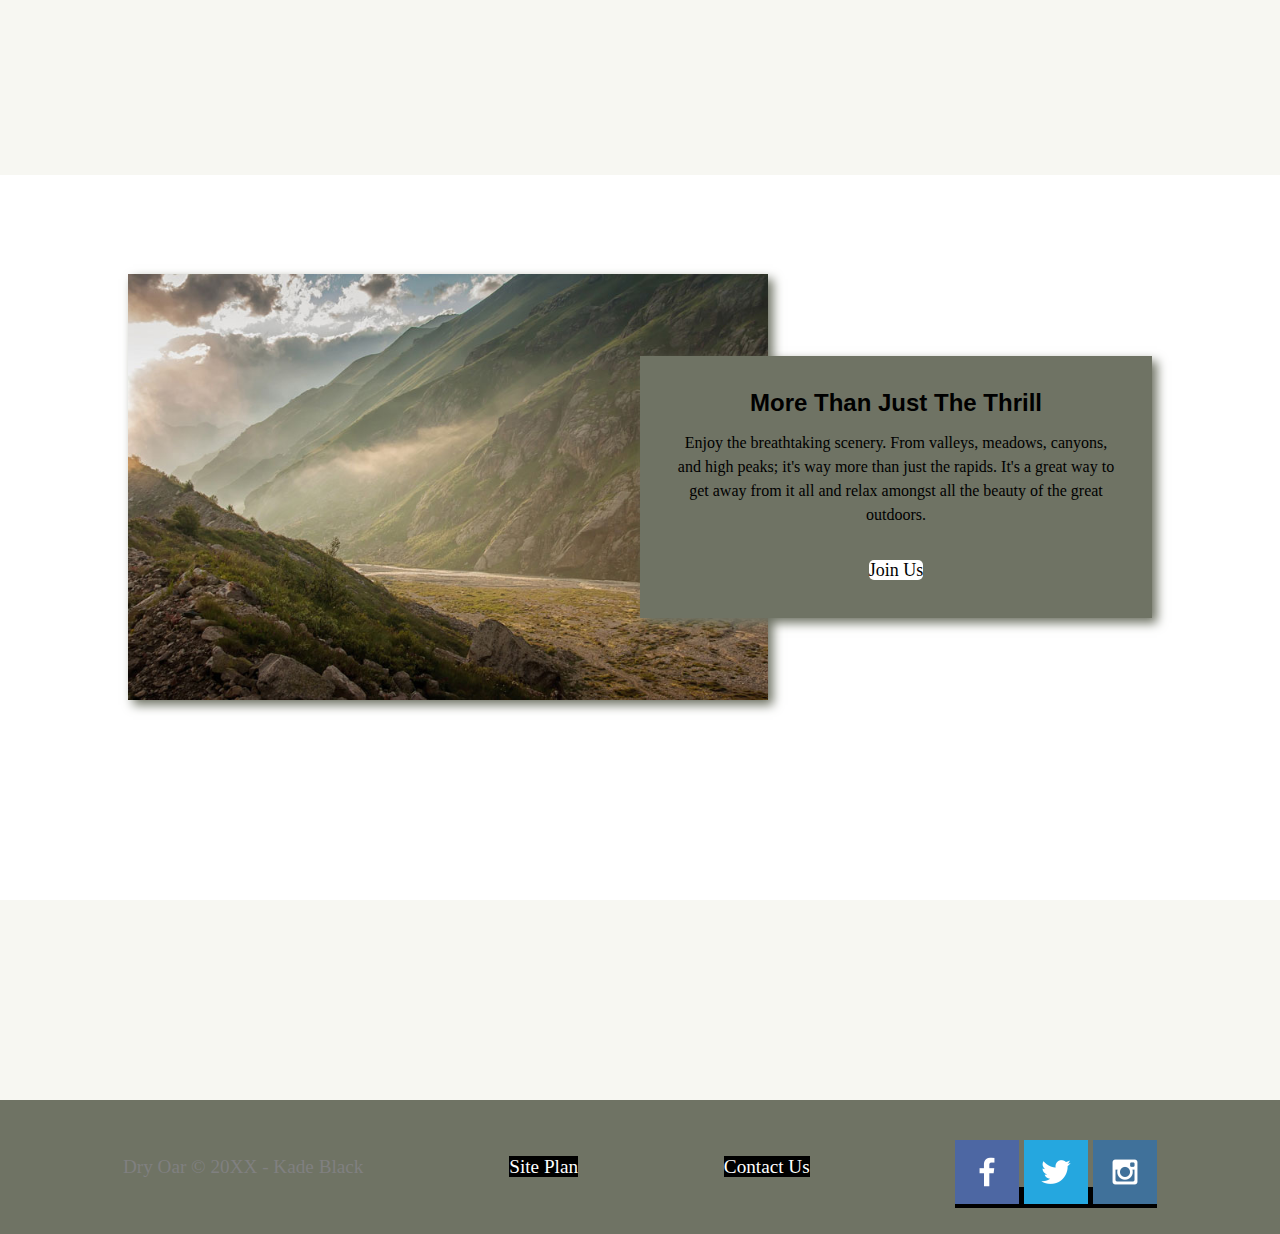
==== commit 8c1acbd9: "home page website" ====
--- a/wwr/index.html
+++ b/wwr/index.html
@@ -9,7 +9,7 @@
 </head>
 <body>
     <div id="content">
-        </header>
+        <header>
             <a id="logo_link" href="index.html">
                 <img class="logo" src="images/logo.png" alt="Dry Oar Logo">
             </a>
@@ -50,13 +50,13 @@
             </section>
             <div id="background"></div>
             <img class="mountains" src="images/mountains.jpg" alt="Misty mountains">
-            </section class="msg">
+            <section class="msg">
                 <h2>More Than Just The Thrill</h2>
                 <p>Enjoy the breathtaking scenery. From valleys, meadows, canyons, and high peaks; it's way more than just the rapids. It's a great way to get away from it all and relax amongst all the beauty of the great outdoors. </p>
                 <a class='join' href="rivers.html">Join Us</a>
             </section>
         </main>   
-        </footer>   
+        <footer>   
             <p>Dry Oar &copy; 20XX - Kade Black</p>
             <p><a href="site-plan-rafting.html">Site Plan</a></p>
             <p><a href="contactus.html">Contact Us</a></p>
--- a/wwr/styles/style.css
+++ b/wwr/styles/style.css
@@ -9,10 +9,14 @@
     text-align: center;
     text-decoration: none;
     padding: 35px;
+    display: flex;
+    justify-content: space-around;
+    color: black;
 }
 
 #hero-msg h1, #hero-msg h4 {
     text-align: center;
+    color: white;
 }
 
 .button-box {
@@ -35,12 +39,13 @@
 }
 
 header {
-    background-color: rgb(248, 247, 247);
+    background-color: white;
+    display: grid;
+    grid-template-columns: 150px auto;
 }
 
 nav a:hover {
     background-color: rgb(7, 7, 7);
-    
 }
 
 .book, .join {
@@ -80,13 +85,13 @@
 
 footer a {
     background-color: black;
-    color: #000000;
+    color: white;
     text-decoration: none;
 }
 
 footer a:hover { 
     background-color: antiquewhite;
-    color: #faebd7
+    color: black
 }
 
 footer p a:hover{
@@ -122,6 +127,8 @@
 
 #logo_link{
     padding-top: 5px;
+    justify-self: center;
+    align-self: center;
 }
 
 .msg p {
@@ -143,3 +150,147 @@
 main section img {
     box-sizing: border box;
 }
+
+#hero{
+    display: grid;
+    grid-template-columns: 1fr 3fr 1fr;
+    margin-top: -100px;
+}
+
+#hero-box{
+    grid-column: 1/4;
+    grid-row: 1/3;
+    z-index: -1;
+}
+
+#hero-msg{
+    grid-column: 2/3;
+    grid-row: 1/2;
+    margin-top: 100px;
+}
+
+nav {
+    display: flex;
+    justify-content: space-around;
+}
+
+#logo_link {
+    padding-top: 5px;
+    justify-self: center;
+    align-self: center;
+}
+
+.hint a {
+    position: relative;
+    z-index: 1;
+}
+
+.home-grid {
+    display: grid;
+    grid-template-columns: repeat(10, 1fr);
+}
+
+.card-img, .mountains {
+    width: 100%;
+}
+
+.rivers-card {
+    grid-column: 2 / 5;
+    grid-row: 2 / 4;
+}
+
+.camping-card{
+    grid-column: 5 / 8;
+    grid-row: 2 / 4
+}
+
+.rapids-card{
+    grid-column: 8 / 11;
+    grid-row: 2 / 4;
+}
+
+#background{
+    grid-column: 1 / 12;
+    grid-row: 4 / 10;
+}
+
+.mountains{
+    grid-column: 2 / 8;
+    grid-row: 5 / 9;
+    width: 100%;
+    grid-column: 2/7;
+    grid-row: 5/8;
+    box-shadow: 5px 5px 10px #6f7364;
+}
+
+.msg{
+    grid-column: 6 / 11;
+    grid-row: 6 / 8;
+    background-color: #6f7364;
+    padding: 35px;
+    grid-column: 6/10;
+    grid-row: 6/7;
+    box-shadow: 5px 5px 10px #6f7364;
+    
+}
+
+footer {
+    background-color: #6f7364;
+    padding: 25px 50px;
+    margin-top: 200px; 
+    display: flex;
+    justify-content: space-around;
+    align-items: center;
+}
+
+.card-img {
+    border: 10px solid #d9c2a3;
+    transition: transform .5s;
+    box-shadow: 5px 5px 10px #6f7364;
+}
+.card-img:hover {
+    opacity: .6;
+    transform: scale(1.1);
+}
+
+@media screen and (max-width: 900px) {
+    #hero, .home-grid {
+        display: block;
+        height: auto;
+    }
+    nav, footer {
+        flex-direction: column;
+    }
+    nav a {
+        display: block;
+        padding: 15px;
+    }
+    #hero {
+        margin-top: 0;
+    }
+    #hero-msg {
+        margin-top: 0;
+    }
+    #hero-msg h4 {
+        display: none;
+    }
+    .home-title {
+        font-size: 25px;
+        color: #6f7364;
+    }
+    .rivers-card, .camping-card, .rapids-card { 
+        margin: 50px auto;
+        width: 60%;
+    }
+    #background {
+        display: none;
+    }
+    .mountains, .msg {
+        width: 80%;
+        display: block;
+        margin: 0 auto;
+    }
+    footer {
+        margin-top: 25px;
+    }
+}